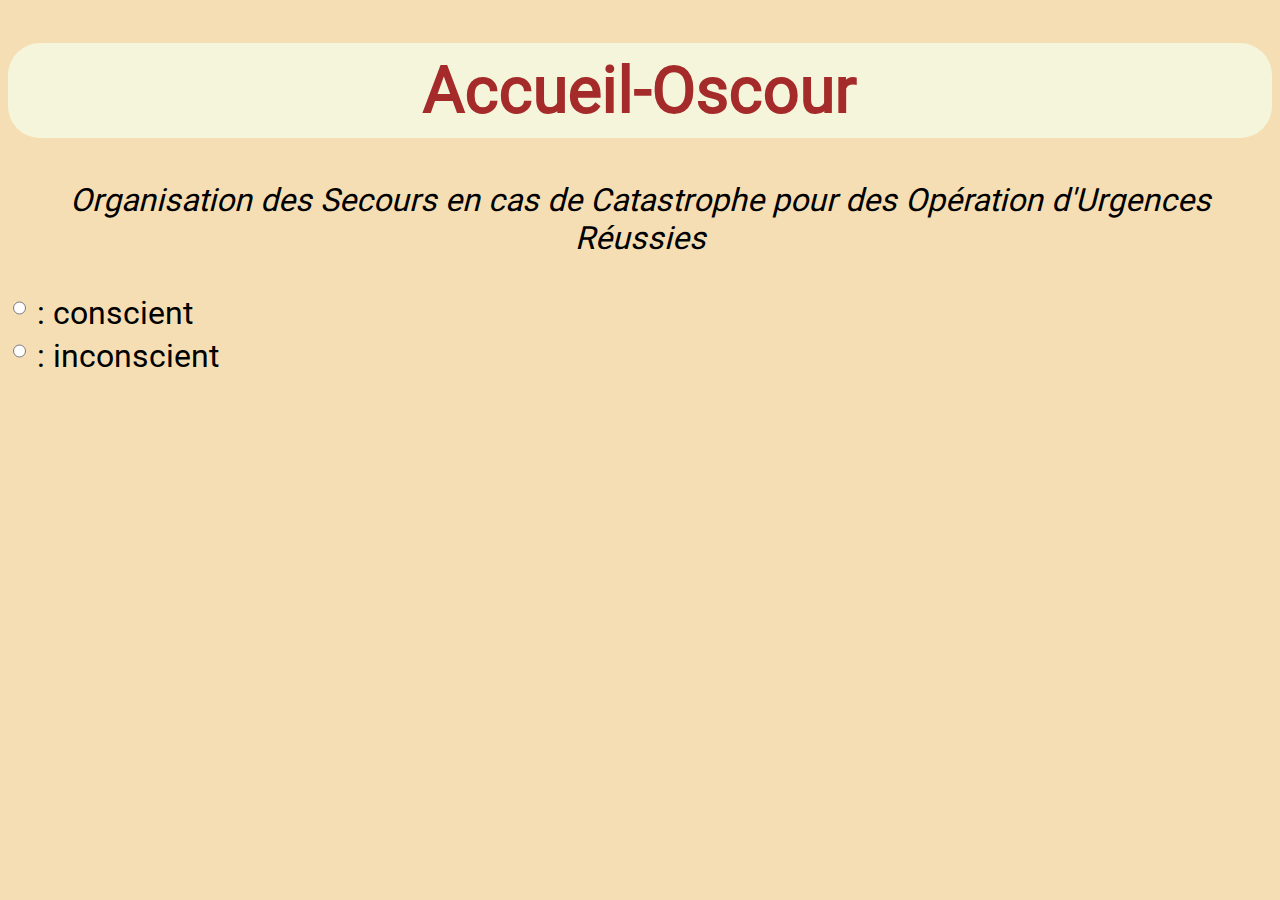
==== Web/oscour_tristan/index.html @ 0d9f5444 "added the website Oscour" ====
<!DOCTYPE html>
<head>
    <meta charset="utf-8">
    <title>Accueil - Oscour</title>
    <link rel="stylesheet" href="style.css">
    <link rel="icon" href="assets/favicon.png">
</head>
<body>
    <h1 class="center">Accueil-Oscour</h1>
    <p class="center"><em>Organisation des Secours en cas de Catastrophe pour des Opération d'Urgences Réussies</em></p>
    <table class="borderless">
        <tr>
            <input type="radio" name="conscience" value="true"> : conscient
            <br>
            <input type="radio" name="conscience" value="false"> : inconscient
        </tr>
    </table>
</body>
---- Web/oscour_tristan/style.css ----
@font-face {
    font-family: regular-font;
    src: url(Roboto/Roboto-Regular.ttf);
}
:root{
    --background-color: wheat;
    --color: black;
    --font-size: 32px;
    --secondary-color: beige;
    --emphasis-color: brown;
    --padding: 5px;
    --border-width: 0px;
    --border-radius: 16px;
    --title-coefficient: 2;
    --big-button-coefficient: 5;
    --button-opacity: 50%;
    --shadow: 0px 0px 20px;
}
body{
    background-color: var(--background-color);
    color: black;
    font-family: regular-font;
    font-size: var(--font-size);
}
h1{
    border-radius: calc(var(--border-radius)*var(--title-coefficient));
    background-color: var(--secondary-color);
    font-size: calc(var(--font-size)*var(--title-coefficient));
    color: var(--emphasis-color);
    font-size: calc(var()*var(--title-coefficient));
    padding: calc(var(--padding)*var(--title-coefficient));
}
h1.center{
    text-align: center;
}
h1.grid{
    display: grid;
    grid-template-columns: 1fr auto 1fr;
    overflow: hidden;
}
img{
    border-radius: var(--border-radius);
}
input{
    height: var(--font-size);
    background-color: var(--secondary-color);
    border-radius: var(--border-radius);
    border-width: var(--border-width);
}
img.icon{
    width: calc(var(--font-size)*var(--title-coefficient));
    border-radius: 100%;
}
button{
    font-size: var(--font-size);
    background-color: var(--secondary-color);
    padding: var(--padding);
    border-width: var(--border-width);
    border-radius: var(--border-radius);
    opacity: var(--button-opacity);
}
button:hover{
    opacity: 100%;
    box-shadow: var(--shadow);
}
button.menu{
    background-color: var(--background-color);
}
button.big{
    font-size: calc(var(--font-size)*var(--big-button-coefficient));
    padding: calc(var(--button-padding)*var(--big-button-coefficient));
    border: calc(var(--button-border-width)*var(--big-button-coefficient));
    border-radius: calc(var(--border-radius)*var(--big-button-coefficient));
}
textarea{
    border-radius: var(--border-radius);
    border-width: var(--border-width);
}
textarea:hover{
    box-shadow: var(--shadow);
}
.center{
    display: block;
    margin-left: auto;
    margin-right: auto;
    text-align: center;
}
.borderless{
    border-width: 0;
}
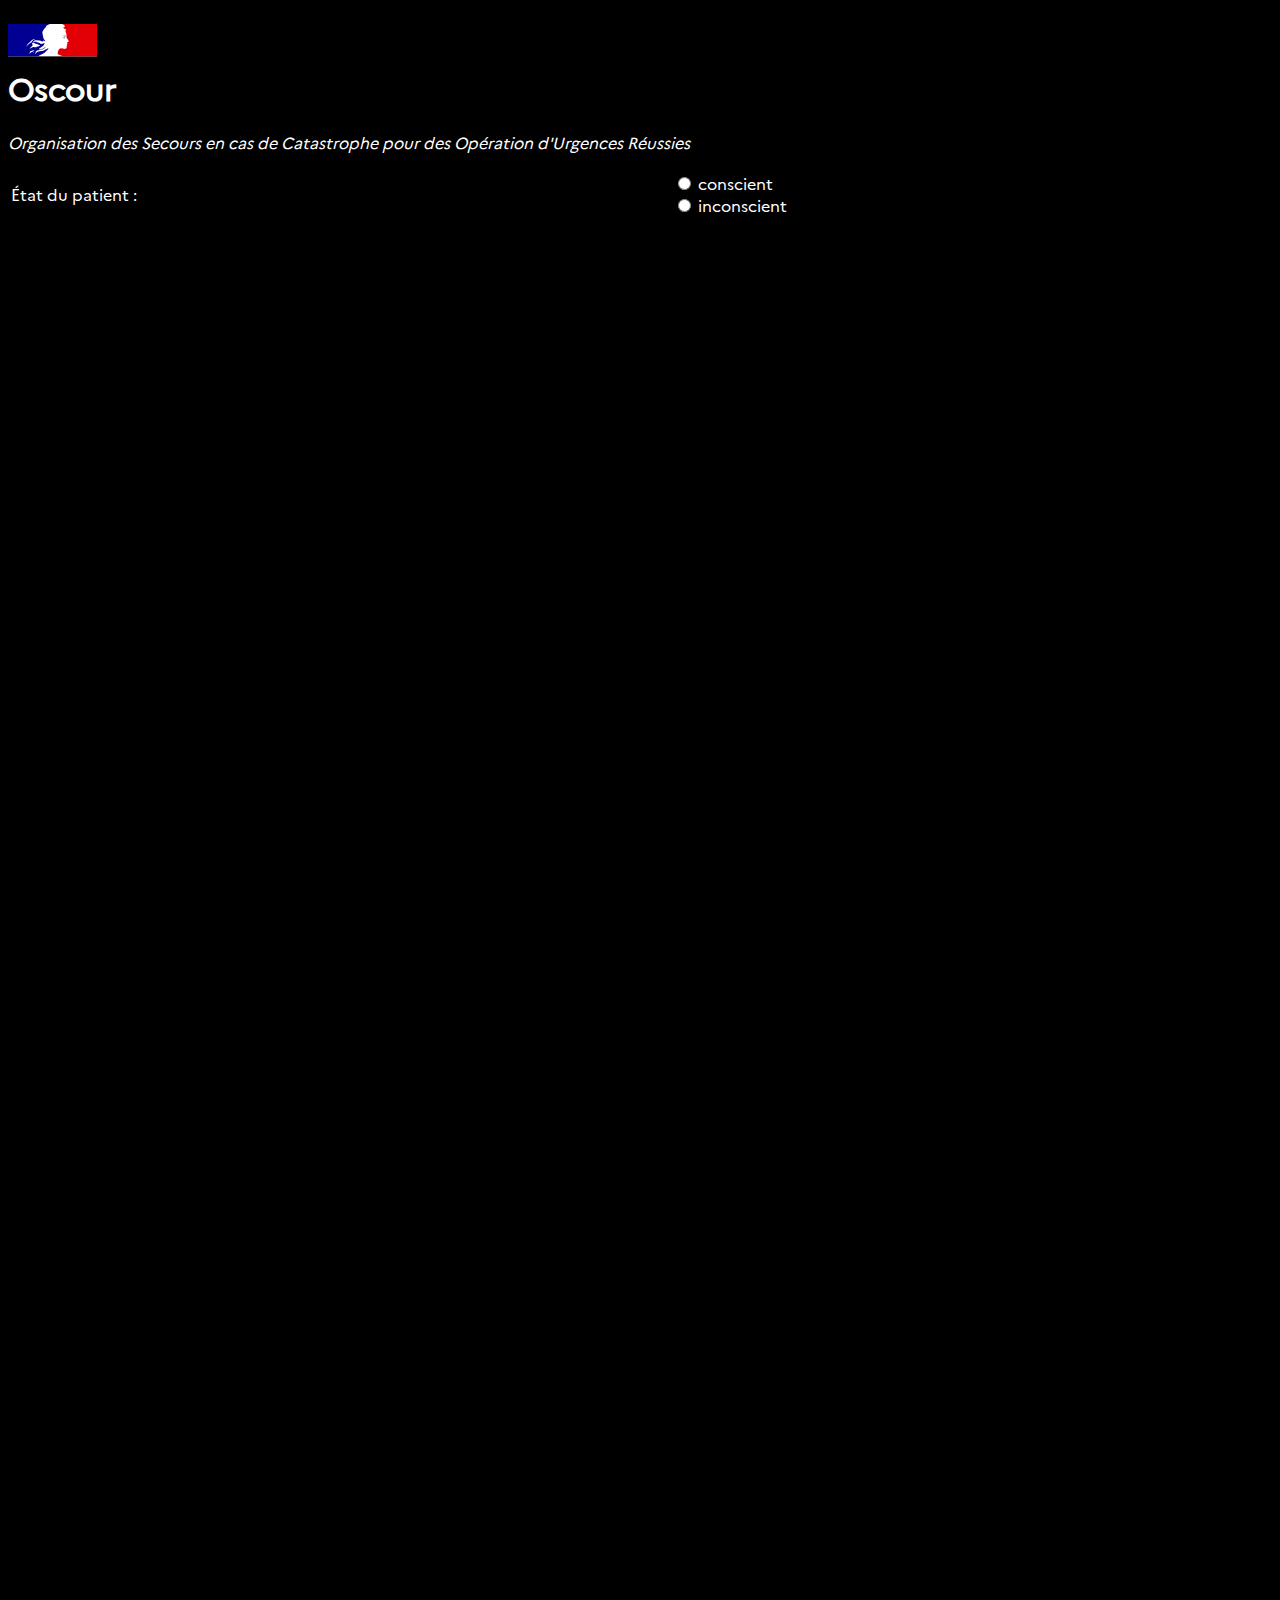
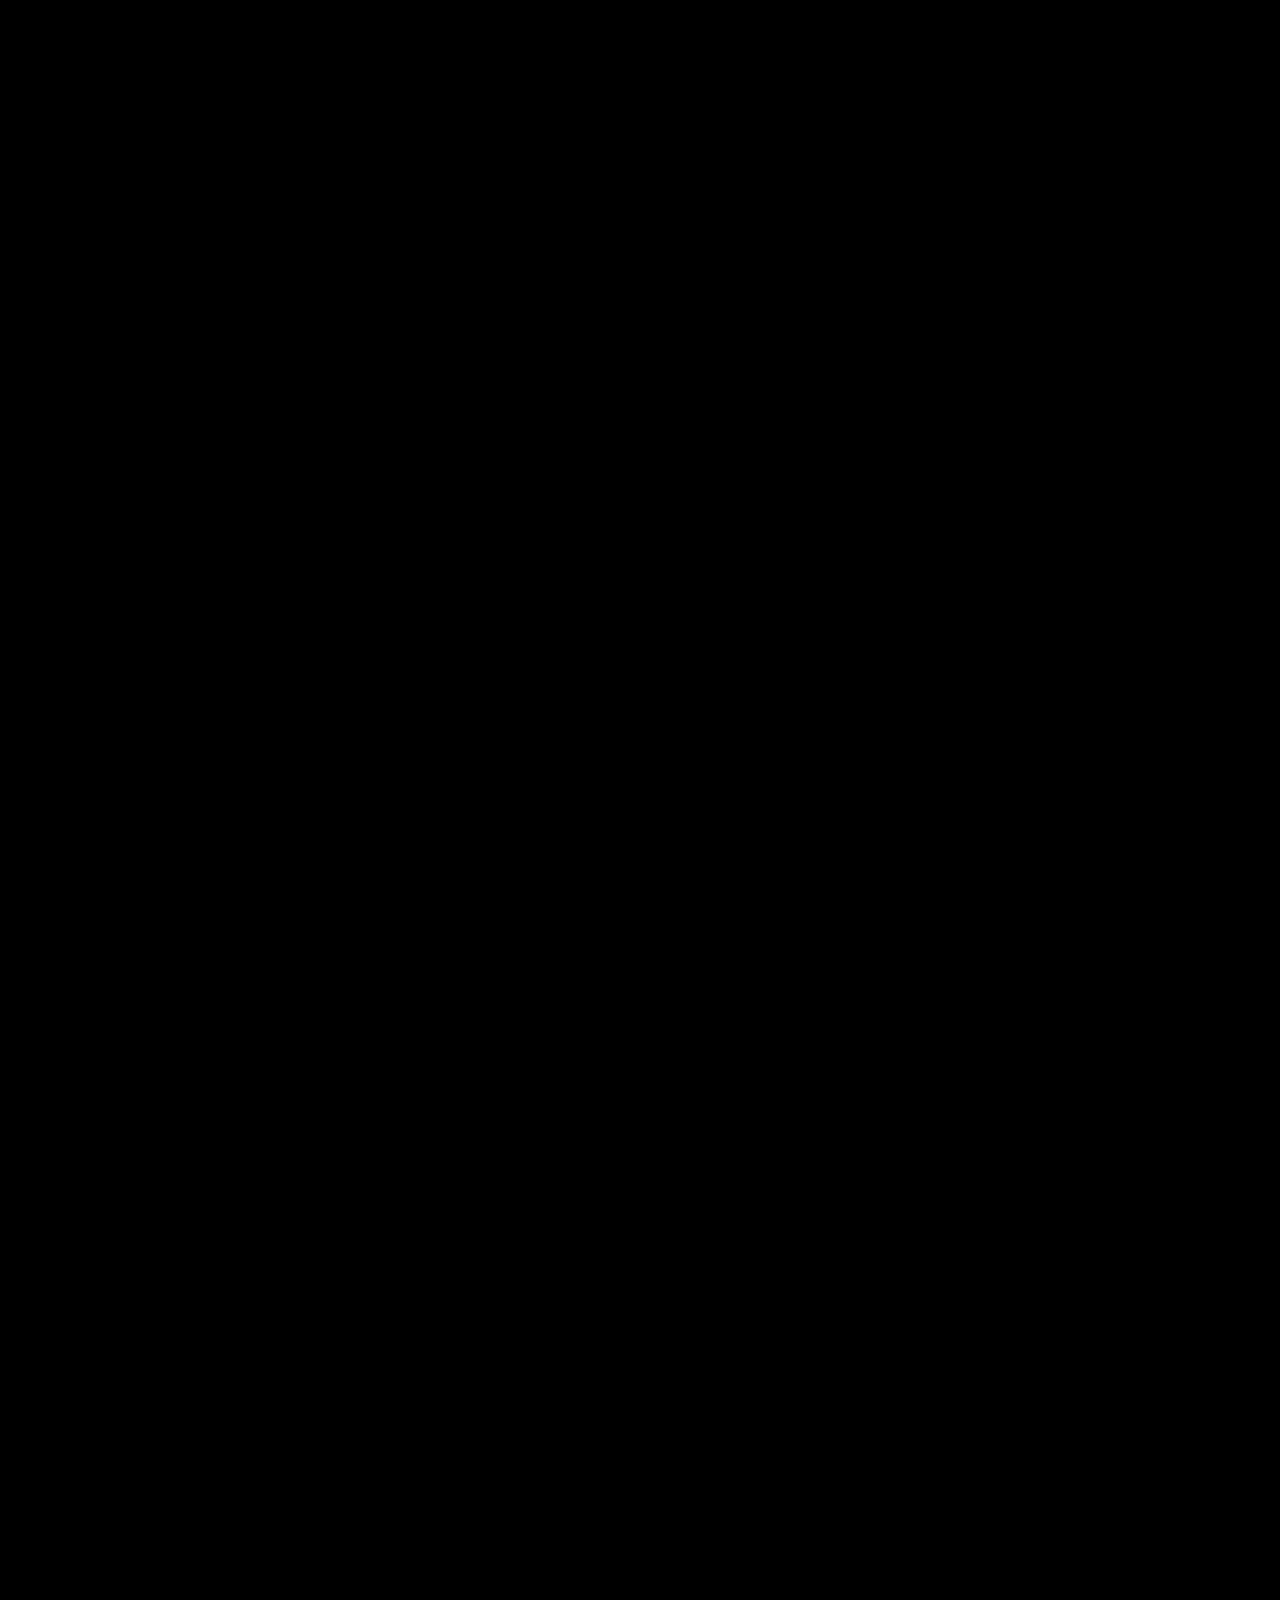
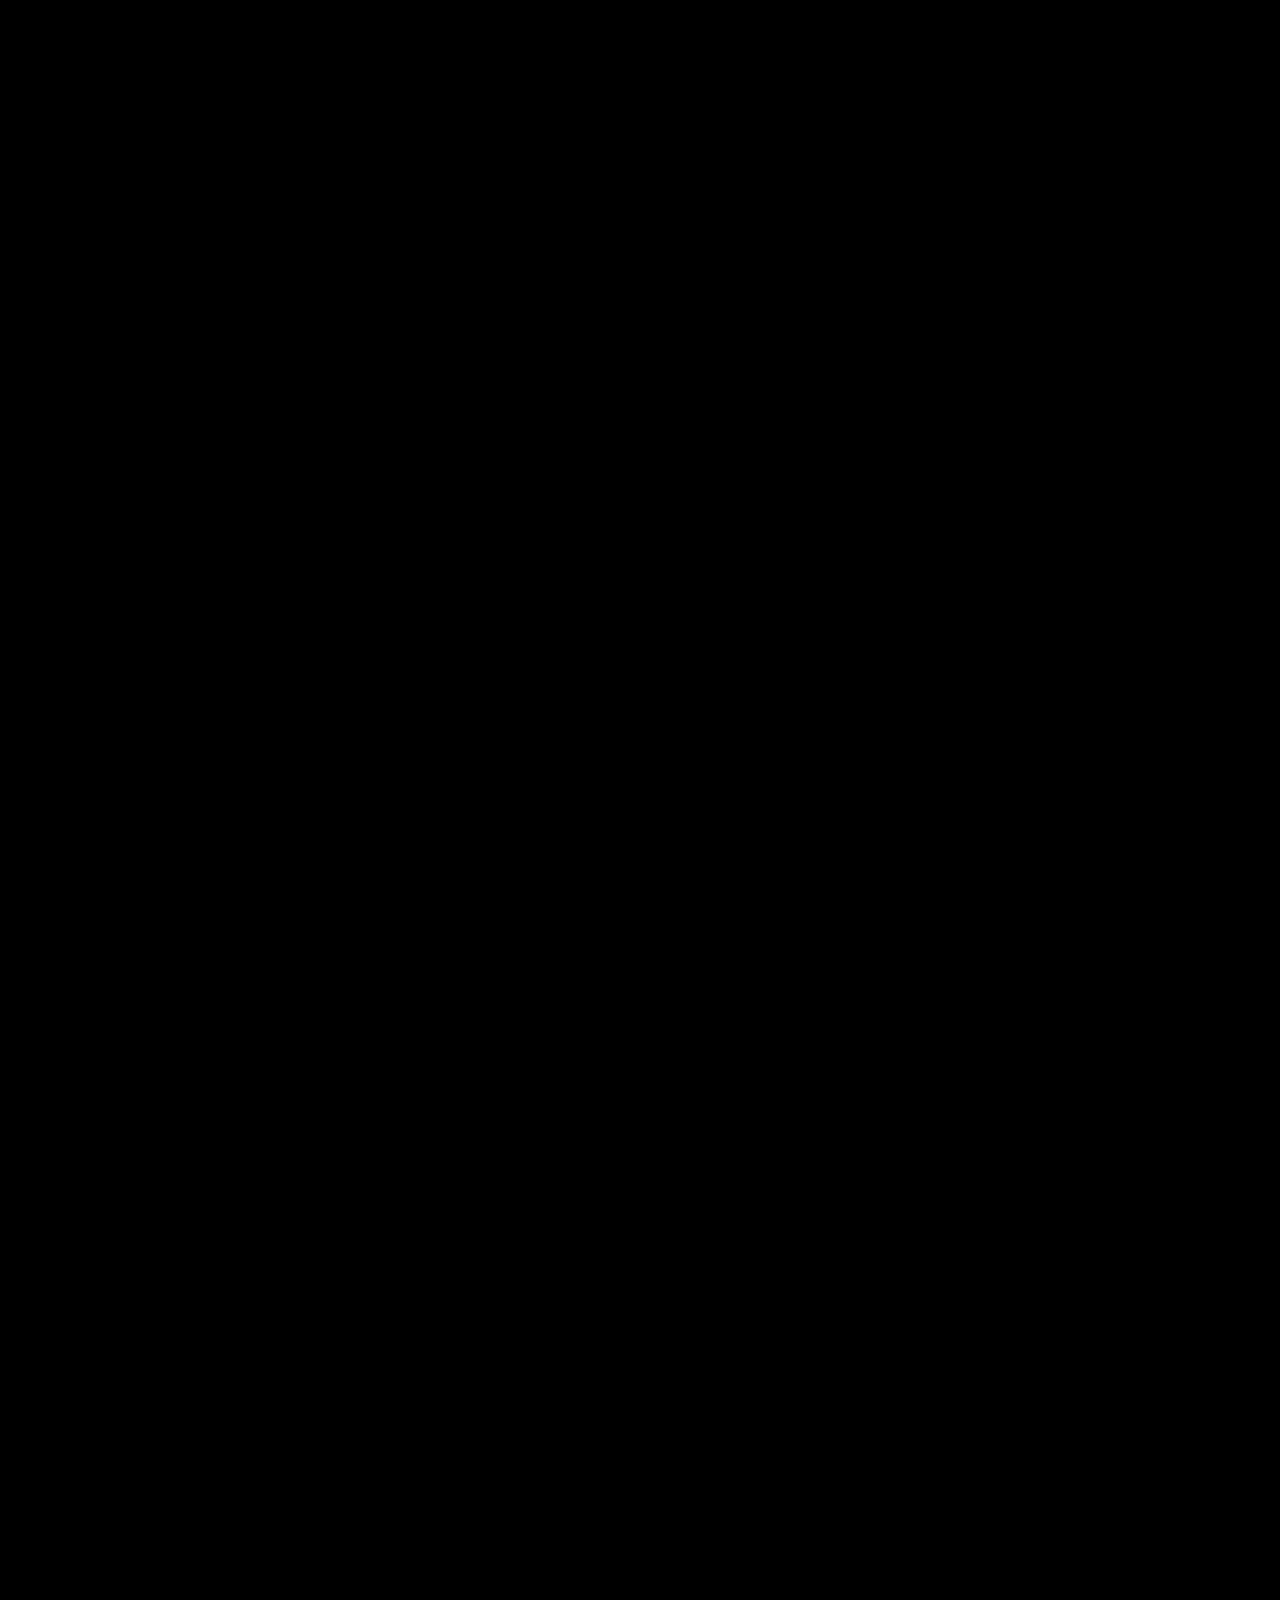
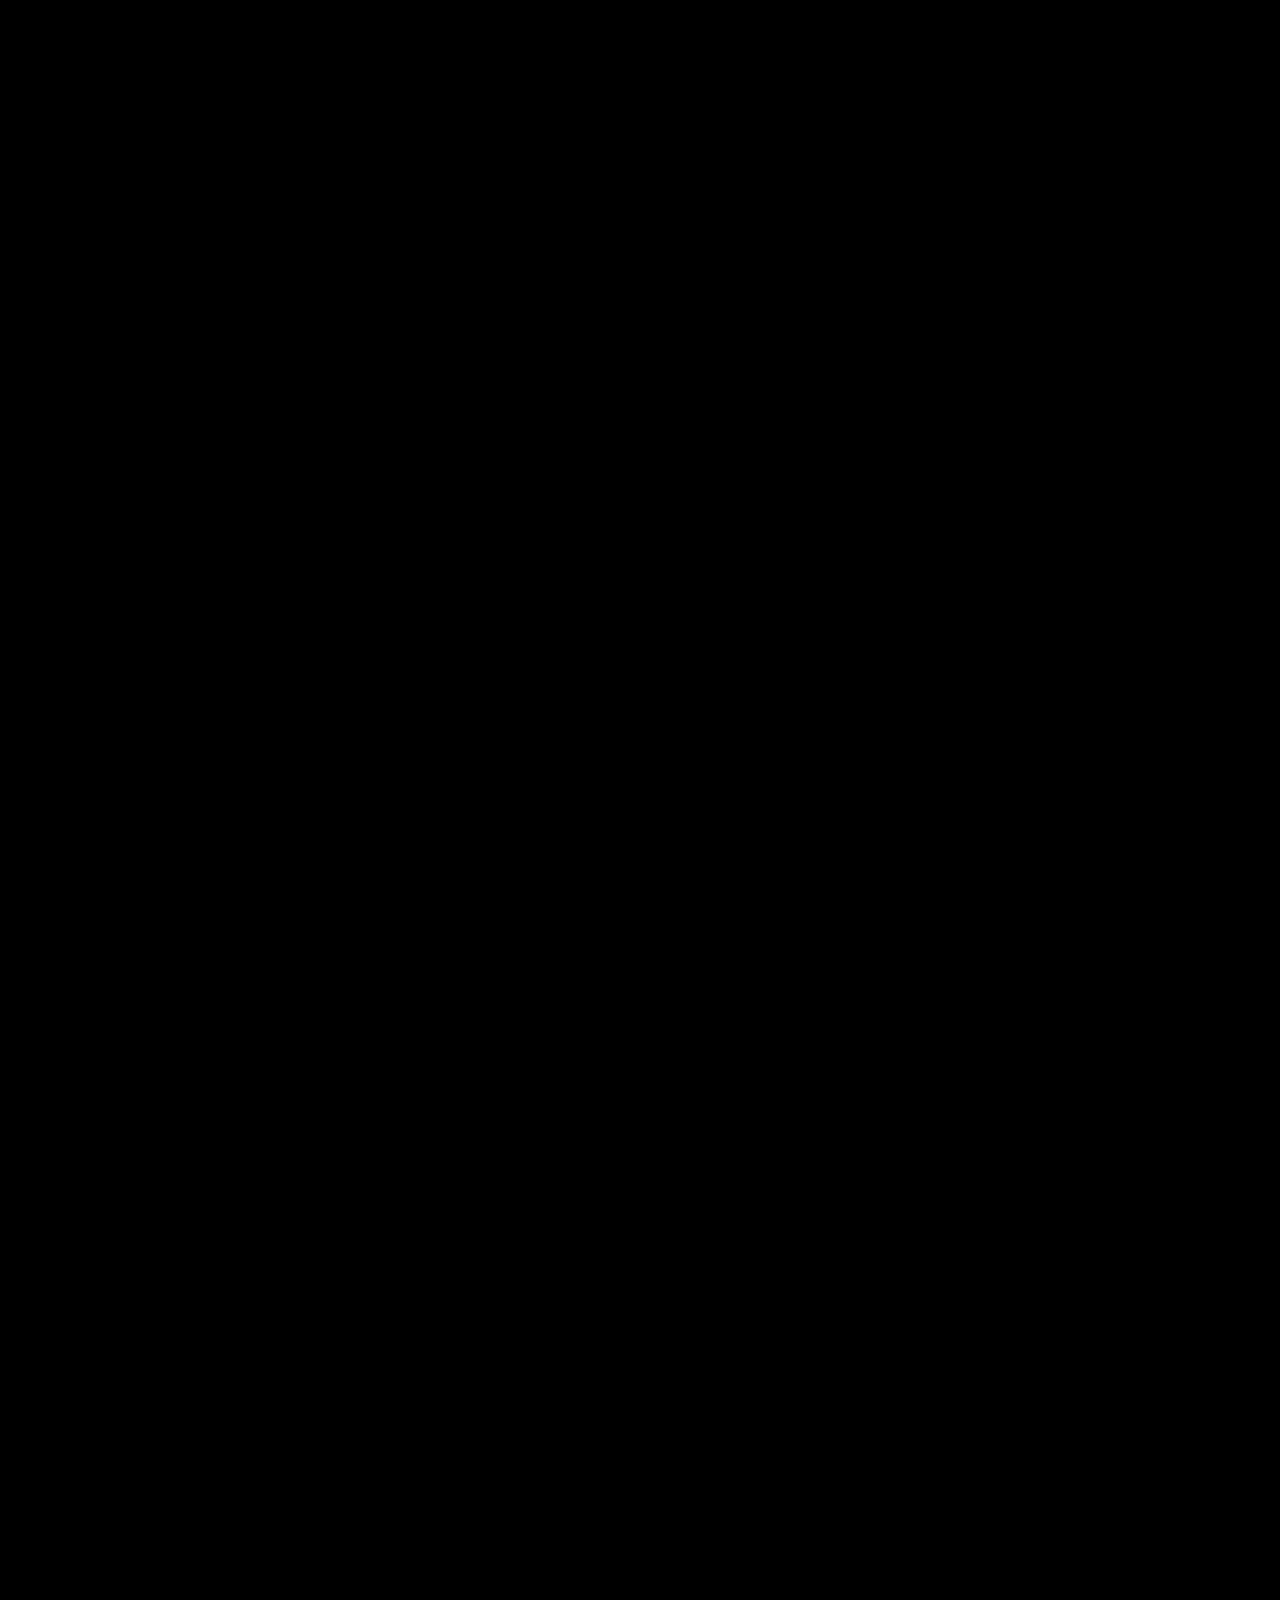
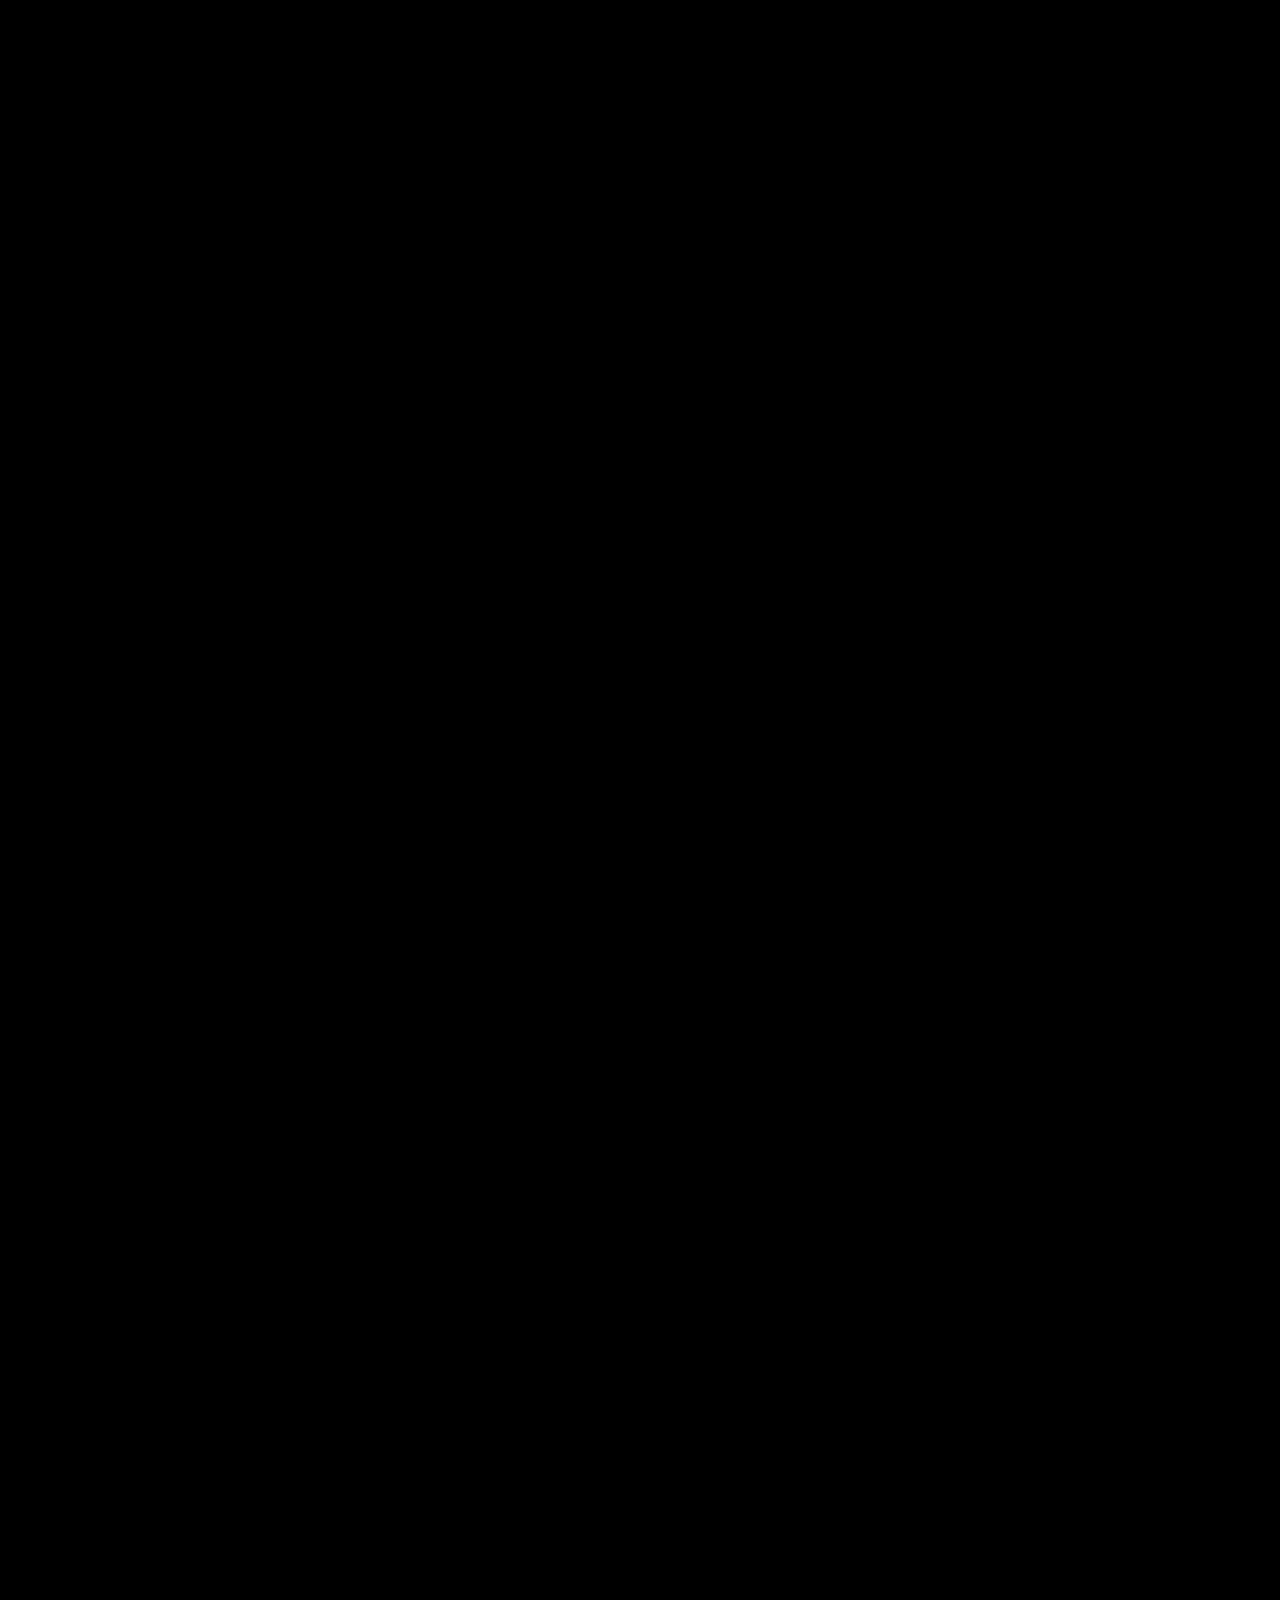
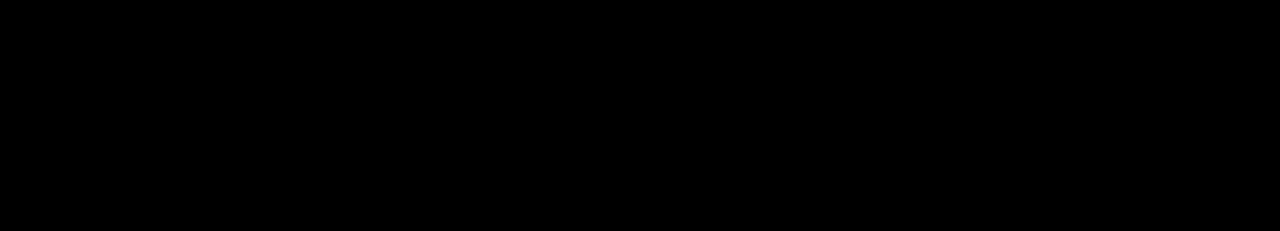
==== commit 7a41d29e: "modified:   Web/Exercice_7/index.html 	modified:   Web/Exercice_7/style.css 	new file:   Web/Exercic" ====
--- a/Web/oscour_tristan/index.html
+++ b/Web/oscour_tristan/index.html
@@ -3,16 +3,39 @@
     <meta charset="utf-8">
     <title>Accueil - Oscour</title>
     <link rel="stylesheet" href="style.css">
-    <link rel="icon" href="assets/favicon.png">
+    <link rel="icon" href="assets/favicon.ico">
+    <script src="oscour.js"></script>
 </head>
+
 <body>
-    <h1 class="center">Accueil-Oscour</h1>
+    <h1>
+        <a href="http://sante.gouv.fr">
+            <img alt="Bloc-Marianne" src="assets/Bloc_Marianne.png">
+        </a>
+        <div></div>Oscour
+    </h1>
+
     <p class="center"><em>Organisation des Secours en cas de Catastrophe pour des Opération d'Urgences Réussies</em></p>
-    <table class="borderless">
+
+    <table>
         <tr>
-            <input type="radio" name="conscience" value="true"> : conscient
-            <br>
-            <input type="radio" name="conscience" value="false"> : inconscient
+            <td>État du patient :</td>
+
+            <td>
+                <input type="radio" name="conscience" value="true" onclick="estConscient()"> conscient
+                <br>
+                <input type="radio" name="conscience" value="false" onclick="estInconscient()"> inconscient
+            </td>
+        </tr>
+
+        <tr>
+            <td>
+                <span id="nom"></span>
+            </td>
+            <td>
+                <span id="nomInput"></span>
+            </td>
         </tr>
     </table>
-</body>+    <div class="big_break"></div>
+</body>
--- a/Web/oscour_tristan/style.css
+++ b/Web/oscour_tristan/style.css
@@ -1,90 +1,20 @@
 @font-face {
-    font-family: regular-font;
-    src: url(Roboto/Roboto-Regular.ttf);
+    font-family: Marianne;
+    src: url(Marianne/Marianne-Regular.otf);
 }
 :root{
-    --background-color: wheat;
-    --color: black;
-    --font-size: 32px;
-    --secondary-color: beige;
-    --emphasis-color: brown;
-    --padding: 5px;
-    --border-width: 0px;
-    --border-radius: 16px;
-    --title-coefficient: 2;
-    --big-button-coefficient: 5;
-    --button-opacity: 50%;
-    --shadow: 0px 0px 20px;
+    --background-color: black;
+    --font-color: white;
+    --border-width: 4px;
 }
 body{
-    background-color: var(--background-color);
-    color: black;
-    font-family: regular-font;
-    font-size: var(--font-size);
+    background-color: black;
+    color: var(--font-color);
+    font-family: Marianne;
 }
-h1{
-    border-radius: calc(var(--border-radius)*var(--title-coefficient));
-    background-color: var(--secondary-color);
-    font-size: calc(var(--font-size)*var(--title-coefficient));
-    color: var(--emphasis-color);
-    font-size: calc(var()*var(--title-coefficient));
-    padding: calc(var(--padding)*var(--title-coefficient));
+table{
+    width: 100%;
 }
-h1.center{
-    text-align: center;
-}
-h1.grid{
-    display: grid;
-    grid-template-columns: 1fr auto 1fr;
-    overflow: hidden;
-}
-img{
-    border-radius: var(--border-radius);
-}
-input{
-    height: var(--font-size);
-    background-color: var(--secondary-color);
-    border-radius: var(--border-radius);
-    border-width: var(--border-width);
-}
-img.icon{
-    width: calc(var(--font-size)*var(--title-coefficient));
-    border-radius: 100%;
-}
-button{
-    font-size: var(--font-size);
-    background-color: var(--secondary-color);
-    padding: var(--padding);
-    border-width: var(--border-width);
-    border-radius: var(--border-radius);
-    opacity: var(--button-opacity);
-}
-button:hover{
-    opacity: 100%;
-    box-shadow: var(--shadow);
-}
-button.menu{
-    background-color: var(--background-color);
-}
-button.big{
-    font-size: calc(var(--font-size)*var(--big-button-coefficient));
-    padding: calc(var(--button-padding)*var(--big-button-coefficient));
-    border: calc(var(--button-border-width)*var(--big-button-coefficient));
-    border-radius: calc(var(--border-radius)*var(--big-button-coefficient));
-}
-textarea{
-    border-radius: var(--border-radius);
-    border-width: var(--border-width);
-}
-textarea:hover{
-    box-shadow: var(--shadow);
-}
-.center{
-    display: block;
-    margin-left: auto;
-    margin-right: auto;
-    text-align: center;
-}
-.borderless{
-    border-width: 0;
+.big_break{
+    height: 8000px;
 }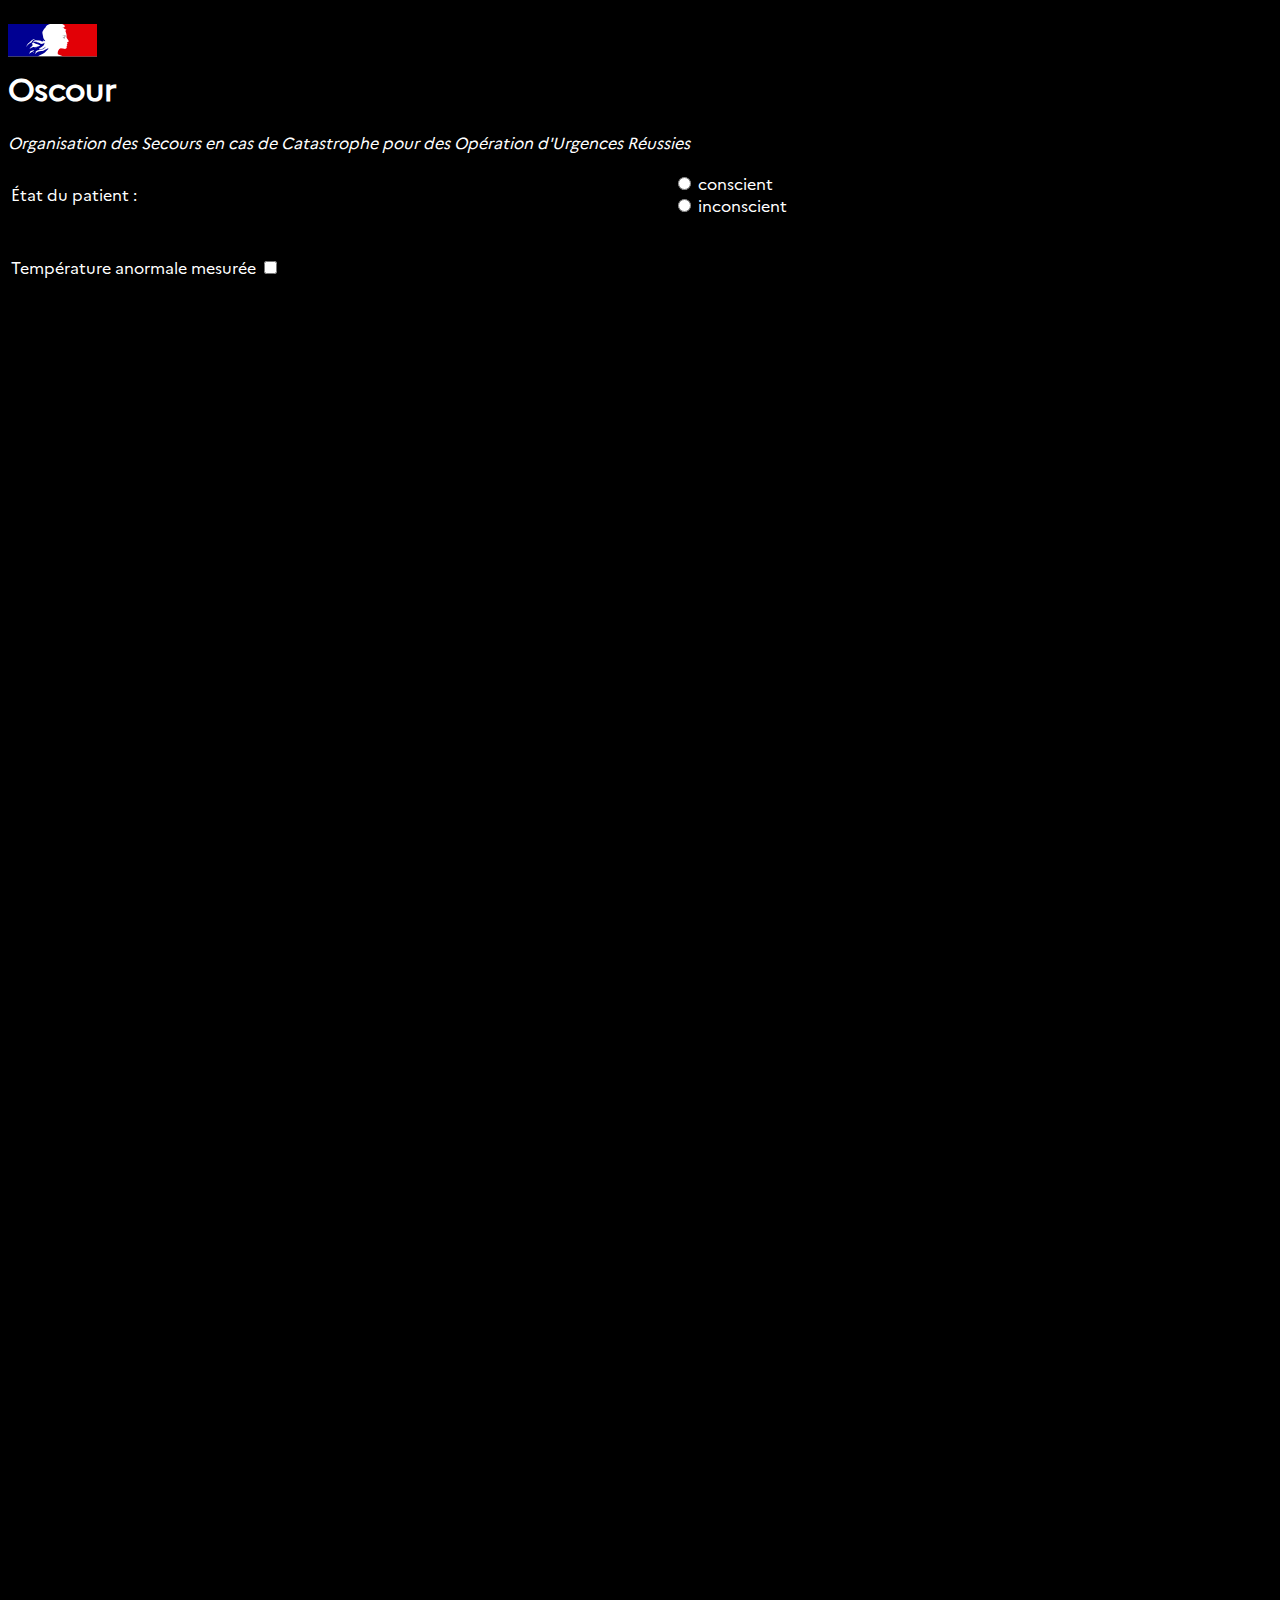
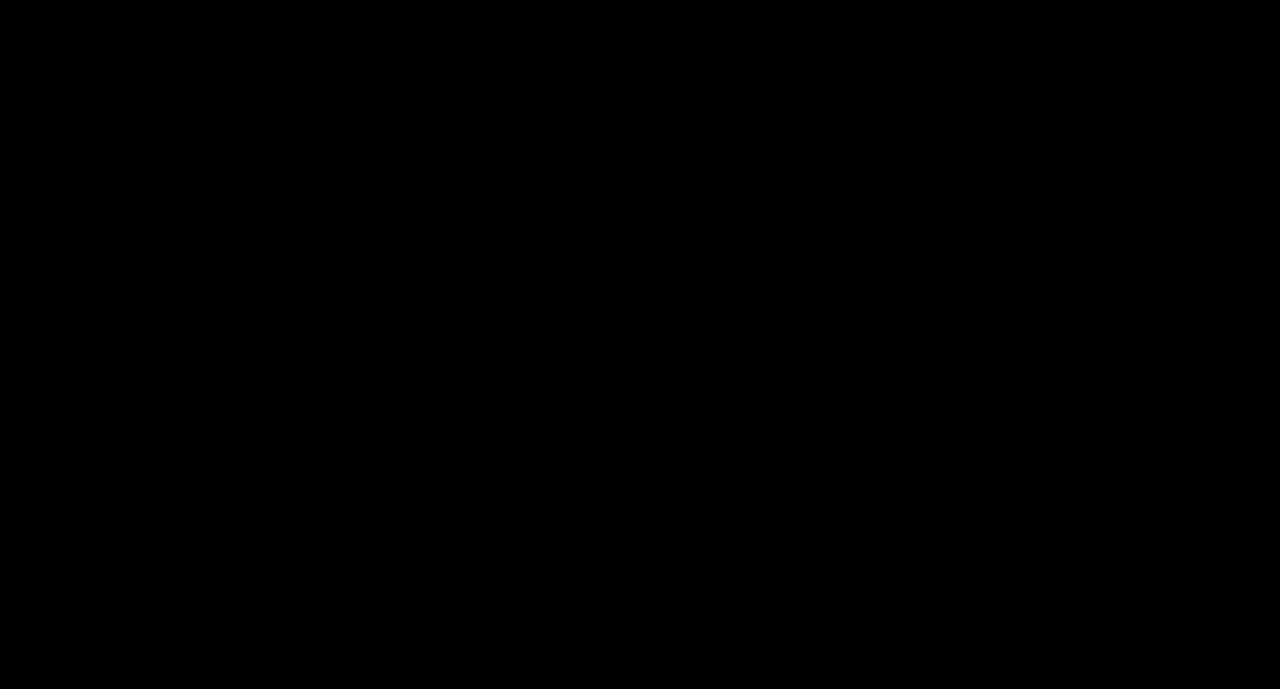
==== commit d8647979: "new file:   .vscode/._launch.json 	new file:   .vscode/launch.json 	new file:   Web/oscour_tristan/." ====
--- a/Web/oscour_tristan/index.html
+++ b/Web/oscour_tristan/index.html
@@ -15,16 +15,16 @@
         <div></div>Oscour
     </h1>
 
-    <p class="center"><em>Organisation des Secours en cas de Catastrophe pour des Opération d'Urgences Réussies</em></p>
+    <p class="center"><i>Organisation des Secours en cas de Catastrophe pour des Opération d'Urgences Réussies</i></p>
 
     <table>
         <tr>
             <td>État du patient :</td>
 
             <td>
-                <input type="radio" name="conscience" value="true" onclick="estConscient()"> conscient
+                <input type="radio" name="conscience" value="conscient" onclick="estConscient()"> conscient
                 <br>
-                <input type="radio" name="conscience" value="false" onclick="estInconscient()"> inconscient
+                <input type="radio" name="conscience" value="inconscient" onclick="estInconscient()"> inconscient
             </td>
         </tr>
 
@@ -32,10 +32,45 @@
             <td>
                 <span id="nom"></span>
             </td>
+
             <td>
                 <span id="nomInput"></span>
             </td>
         </tr>
+
+        <tr>
+            <td>
+                <span id="prénom"></span>
+            </td>
+
+            <td>
+                <span id="prénomInput"></span>
+            </td>
+        </tr>
+
+        <tr>
+            <td>
+                <span id="naissance"></span>
+            </td>
+            
+            <td>
+                <span id="naissanceInput"></span>
+            </td>
+        </tr>
     </table>
+    <br>
+    <table>
+        <tr>
+            <td>
+                Température anormale mesurée
+                <input type="checkbox" value="true">
+            </td>
+
+            <td>
+                
+            </td>
+        </tr>
+    </table>
+    
     <div class="big_break"></div>
 </body>
--- a/Web/oscour_tristan/style.css
+++ b/Web/oscour_tristan/style.css
@@ -2,19 +2,23 @@
     font-family: Marianne;
     src: url(Marianne/Marianne-Regular.otf);
 }
+
 :root{
     --background-color: black;
     --font-color: white;
     --border-width: 4px;
 }
+
 body{
     background-color: black;
     color: var(--font-color);
     font-family: Marianne;
 }
+
 table{
     width: 100%;
 }
+
 .big_break{
-    height: 8000px;
+    height: 2000px;
 }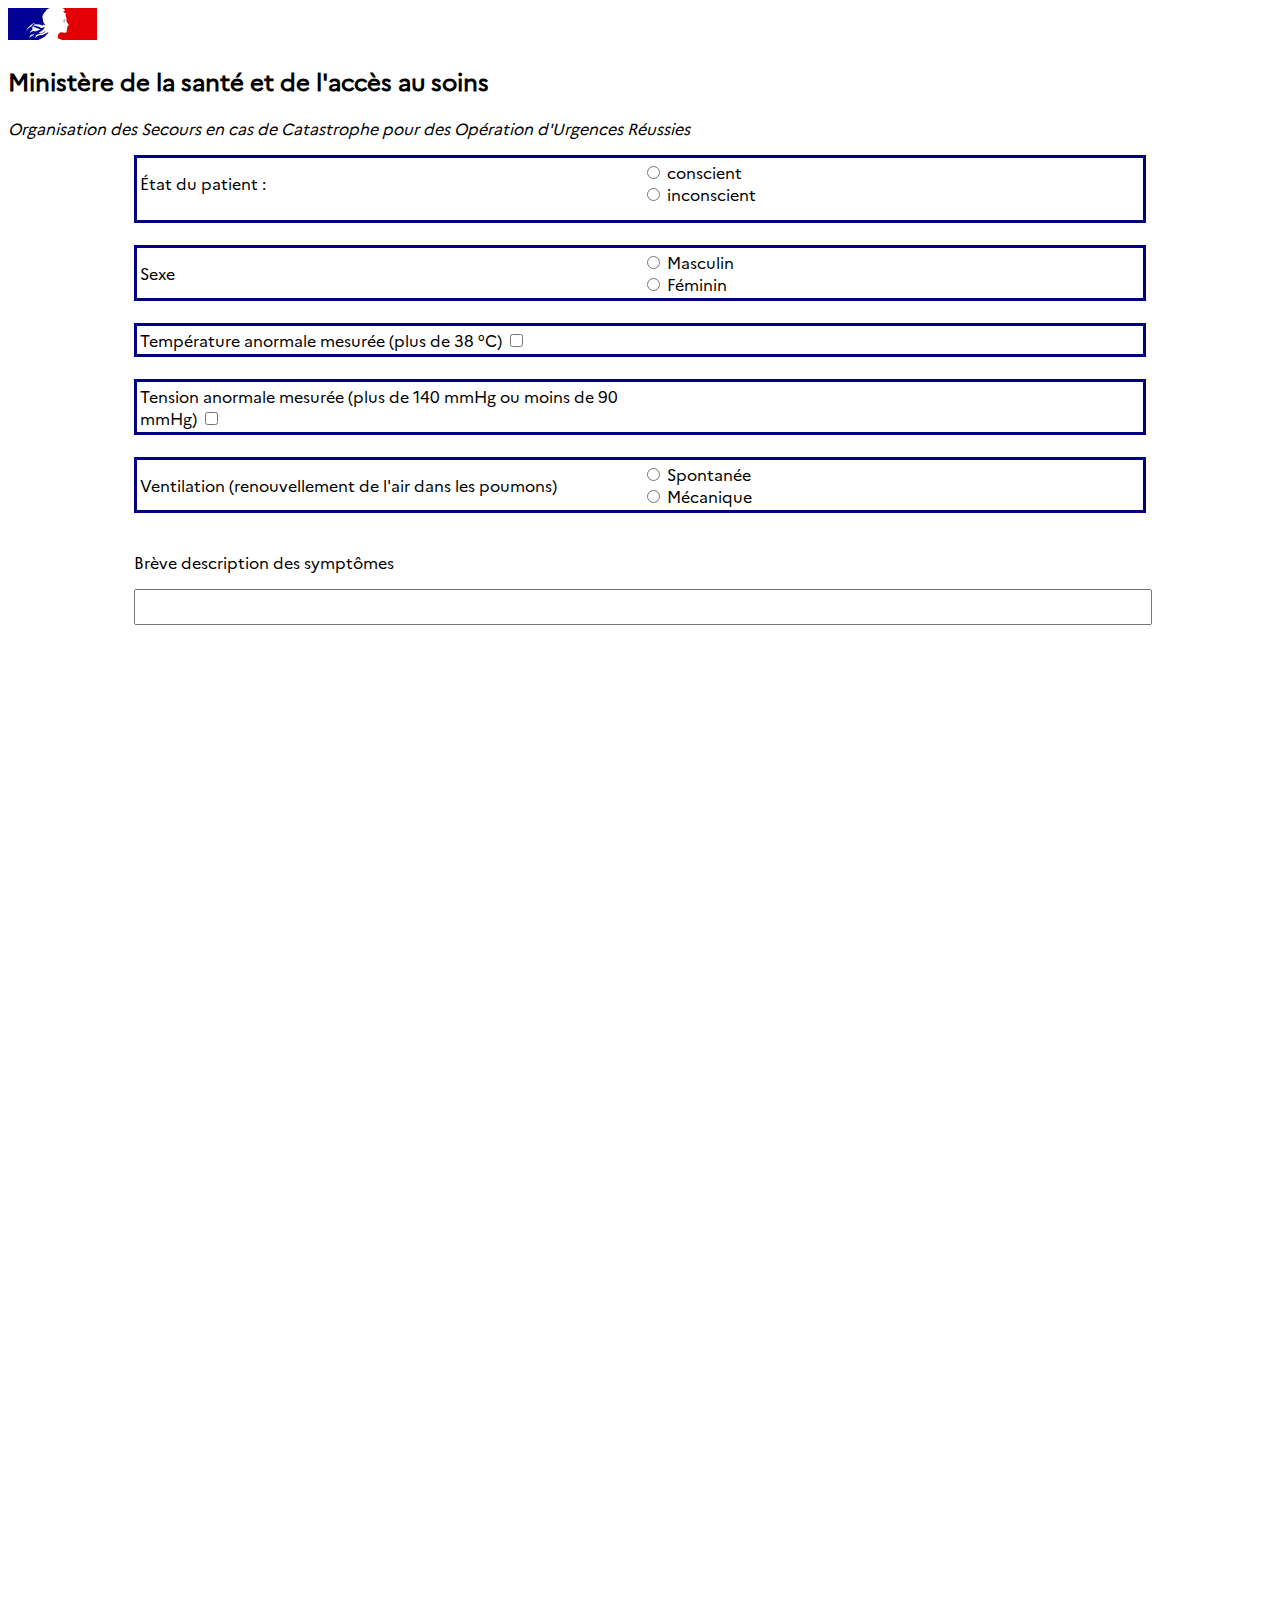
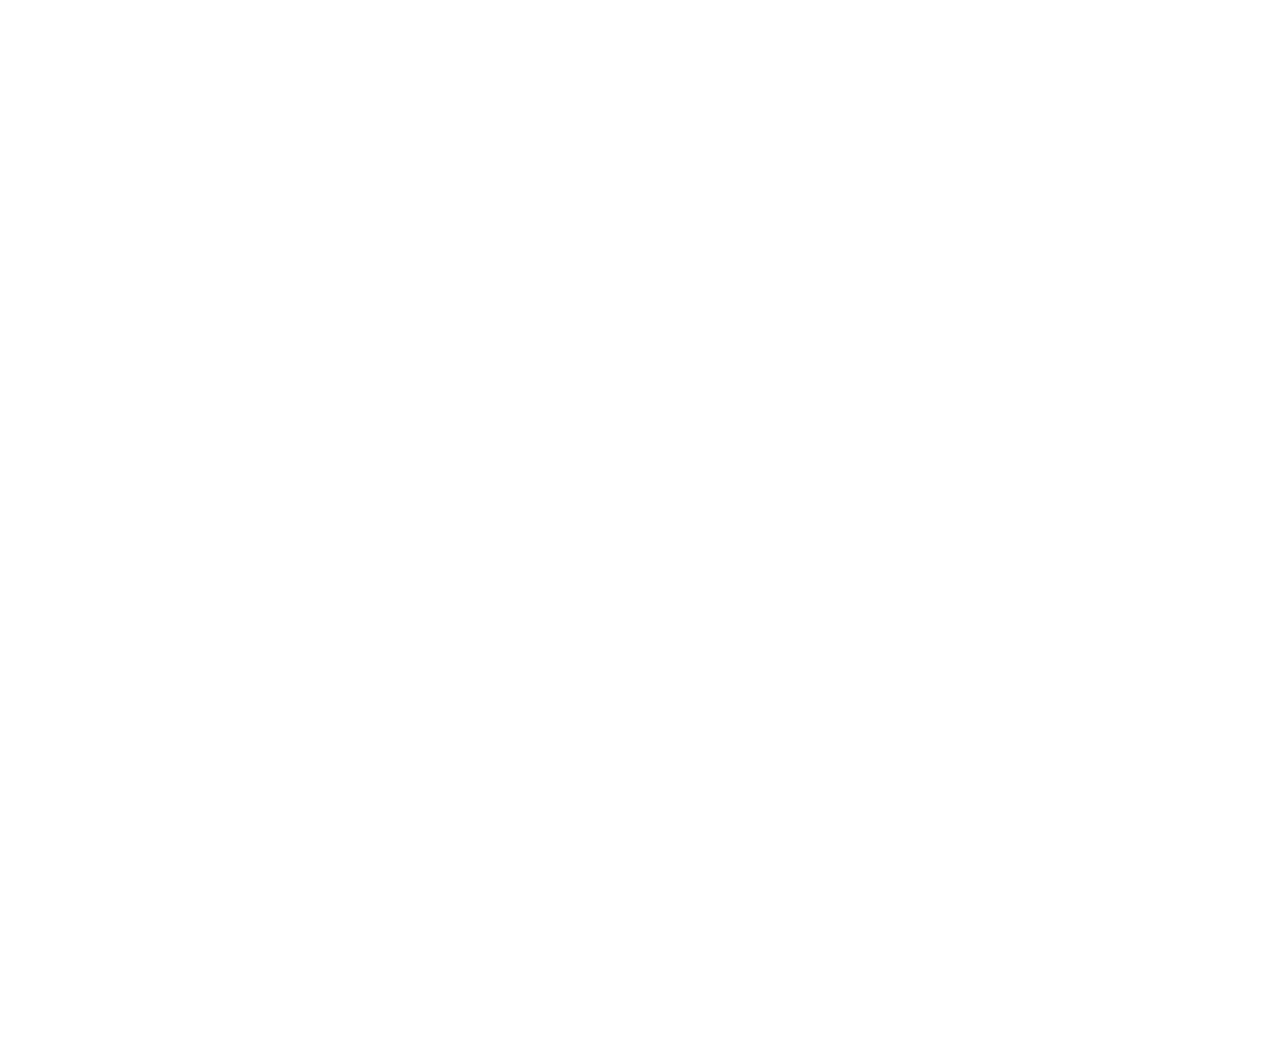
==== commit ae55a80a: "modified:   Web/oscour_tristan/assets/Bloc_Marianne.png 	deleted:    Web/oscour_tristan/assets/favic" ====
--- a/Web/oscour_tristan/index.html
+++ b/Web/oscour_tristan/index.html
@@ -8,69 +8,111 @@
 </head>
 
 <body>
-    <h1>
-        <a href="http://sante.gouv.fr">
-            <img alt="Bloc-Marianne" src="assets/Bloc_Marianne.png">
-        </a>
-        <div></div>Oscour
-    </h1>
+    <a id="minisère">
+        <img alt="Bloc Marianne" src="assets/Bloc_Marianne.png">
+        <h2>Ministère de la santé et de l'accès au soins</h2>
+    </a>
 
     <p class="center"><i>Organisation des Secours en cas de Catastrophe pour des Opération d'Urgences Réussies</i></p>
 
-    <table>
-        <tr>
-            <td>État du patient :</td>
+    <span id="form">
+        <table>
+            <tr>
+                <td>État du patient :</td>
+                <td>
+                    <input type="radio" name="conscience" value="conscient" onclick="estConscient()"> conscient
+                    <br>
+                    <input type="radio" name="conscience" value="inconscient" onclick="estInconscient()"> inconscient
+                </td>
+            </tr>
 
-            <td>
-                <input type="radio" name="conscience" value="conscient" onclick="estConscient()"> conscient
-                <br>
-                <input type="radio" name="conscience" value="inconscient" onclick="estInconscient()"> inconscient
-            </td>
-        </tr>
+            <tr>
+                <td>
+                    <span id="nom"></span>
+                </td>
+                <td>
+                    <span id="nomInput"></span>
+                </td>
+            </tr>
 
-        <tr>
-            <td>
-                <span id="nom"></span>
-            </td>
+            <tr>
+                <td>
+                    <span id="prénom"></span>
+                </td>
+                <td>
+                    <span id="prénomInput"></span>
+                </td>
+            </tr>
 
-            <td>
-                <span id="nomInput"></span>
-            </td>
-        </tr>
+            <tr>
+                <td>
+                    <span id="naissance"></span>
+                </td>
+                <td>
+                    <span id="naissanceInput"></span>
+                </td>
+            </tr>
+        </table>
+        <br>
 
-        <tr>
-            <td>
-                <span id="prénom"></span>
-            </td>
+        <table>
+            <tr>
+                <td>Sexe</td>
+                <td>
+                    <input type="radio" name="sexe" value="masculin"> Masculin
+                    <br>
+                    <input type="radio" name="sexe" value="féminin"> Féminin
+                </td>
+            </tr>
+        </table>
+        <br>
 
-            <td>
-                <span id="prénomInput"></span>
-            </td>
-        </tr>
+        <table>
+            <tr>
+                <td>
+                    Température anormale mesurée (plus de 38 °C)
+                    <input id="températureAnormale" type="checkbox" onchange="température()">
+                </td>
 
-        <tr>
-            <td>
-                <span id="naissance"></span>
-            </td>
+                <td>
+                    <span id="températureInput"></span>
+                </td>
+            </tr>
+        </table>
+        <br>
+
+        <table>
+            <tr>
+                <td>
+                    Tension anormale mesurée (plus de 140 mmHg ou moins de 90 mmHg)
+                    <input id="tensionAnormale" type="checkbox" onchange="tension()">
+                </td>
+
+                <td>
+                    <span id="tensionInput"></span>
+                </td>
+            </tr>
+        </table>
+        <br>
+
+        <table>
+            <tr>
+                <td>Ventilation (renouvellement de l'air dans les poumons)</td>
+                <td>
+                    <input type="radio" name="respiration" value="spontanée"> Spontanée
+                    <br>
+                    <input type="radio" name="respiration" value="mécanique"> Mécanique
+                </td>
+            </tr>
+        </table>
+        <br>
+
+        <p>Brève description des symptômes</p>
+
+        <textarea></textarea>
             
-            <td>
-                <span id="naissanceInput"></span>
-            </td>
-        </tr>
-    </table>
-    <br>
-    <table>
-        <tr>
-            <td>
-                Température anormale mesurée
-                <input type="checkbox" value="true">
-            </td>
+        </table>
+    </span>
 
-            <td>
-                
-            </td>
-        </tr>
-    </table>
-    
     <div class="big_break"></div>
 </body>
--- a/Web/oscour_tristan/style.css
+++ b/Web/oscour_tristan/style.css
@@ -4,21 +4,49 @@
 }
 
 :root{
-    --background-color: black;
-    --font-color: white;
+    color-scheme: light dark;
     --border-width: 4px;
 }
 
 body{
-    background-color: black;
-    color: var(--font-color);
+    background-color: var(--background-color);
+    color: var(--color);
     font-family: Marianne;
 }
 
+h1{
+    color: navy;
+}
+
 table{
+    width: 100%;
+    border-style: solid;
+    border-color: navy;
+}
+
+td{
+    width: 50%;
+}
+
+textarea{
+    resize: none;
     width: 100%;
 }
 
 .big_break{
     height: 2000px;
-}+}
+
+#ministère{
+    background-color: white;
+    color: black;
+    text-decoration-line: none;
+}
+
+#form{
+    display: block;
+    width: 80%;
+    margin-left: auto;
+    margin-right: auto;
+}
+
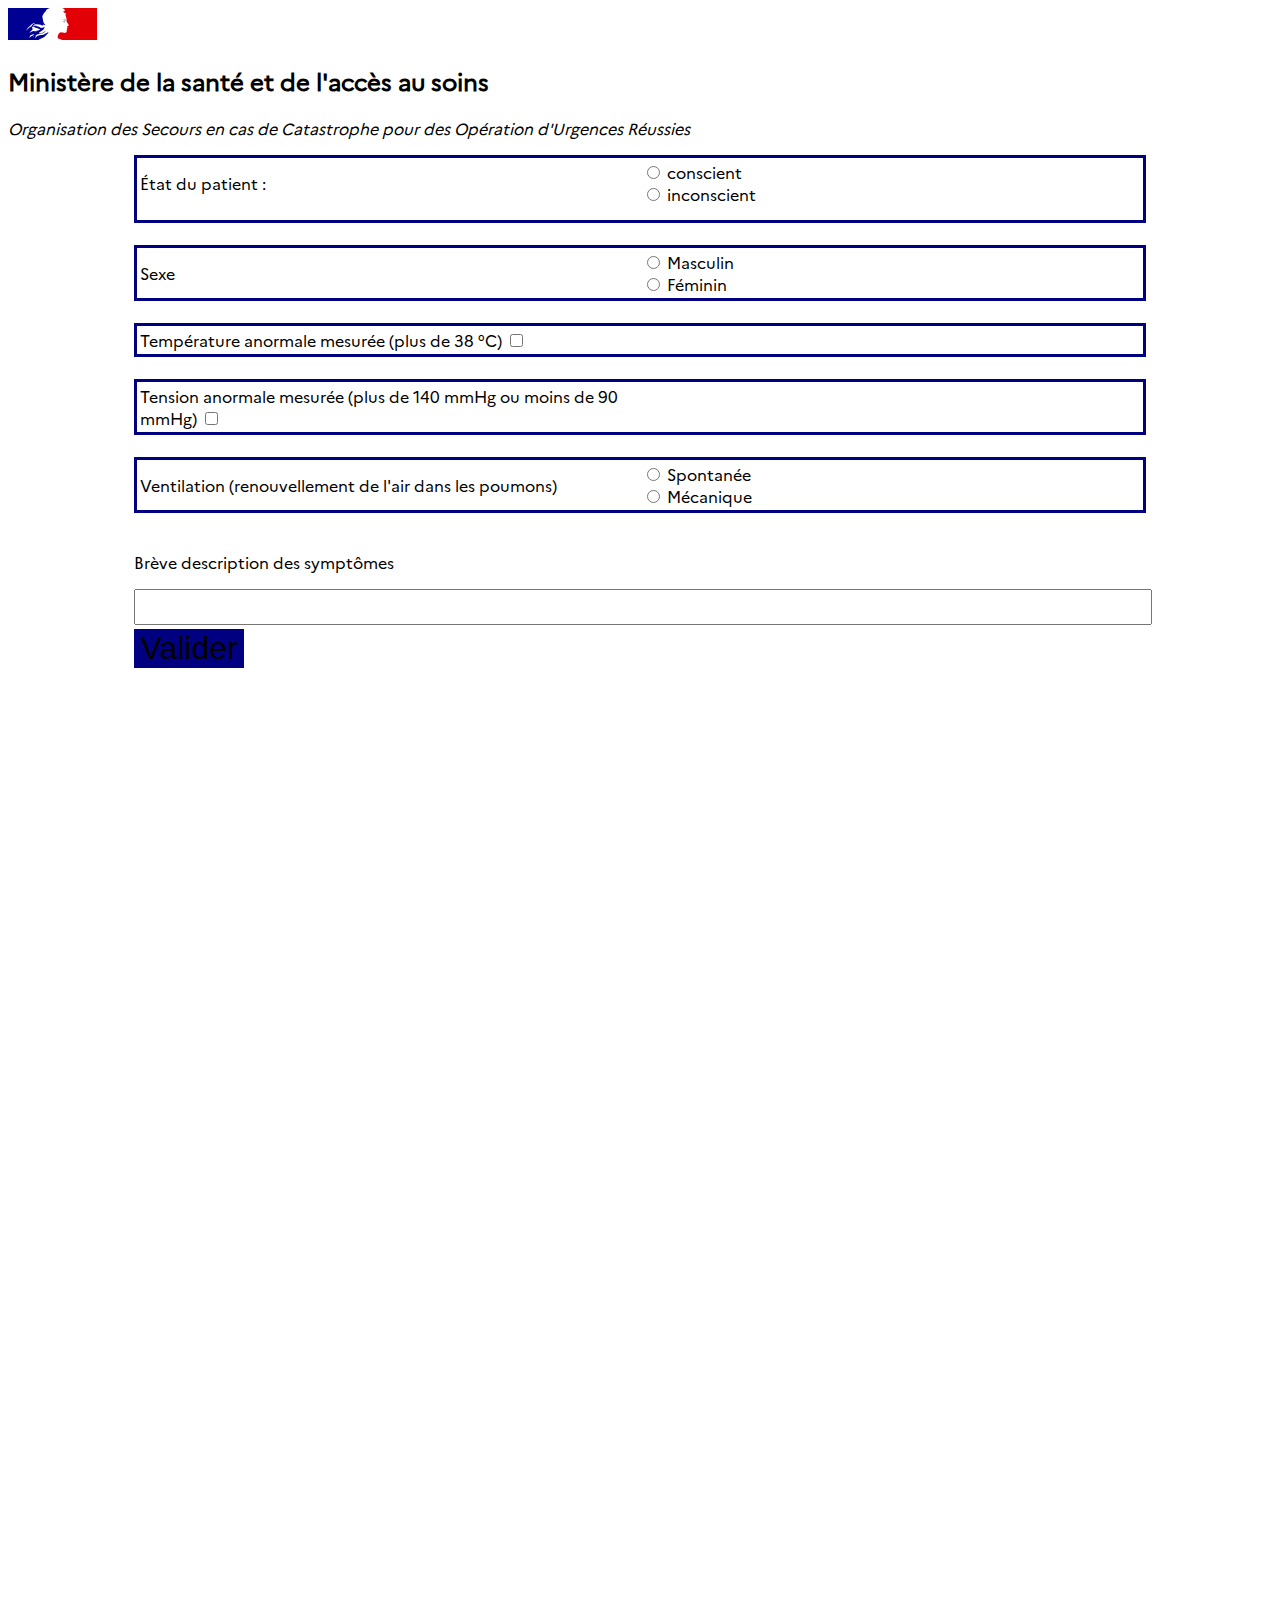
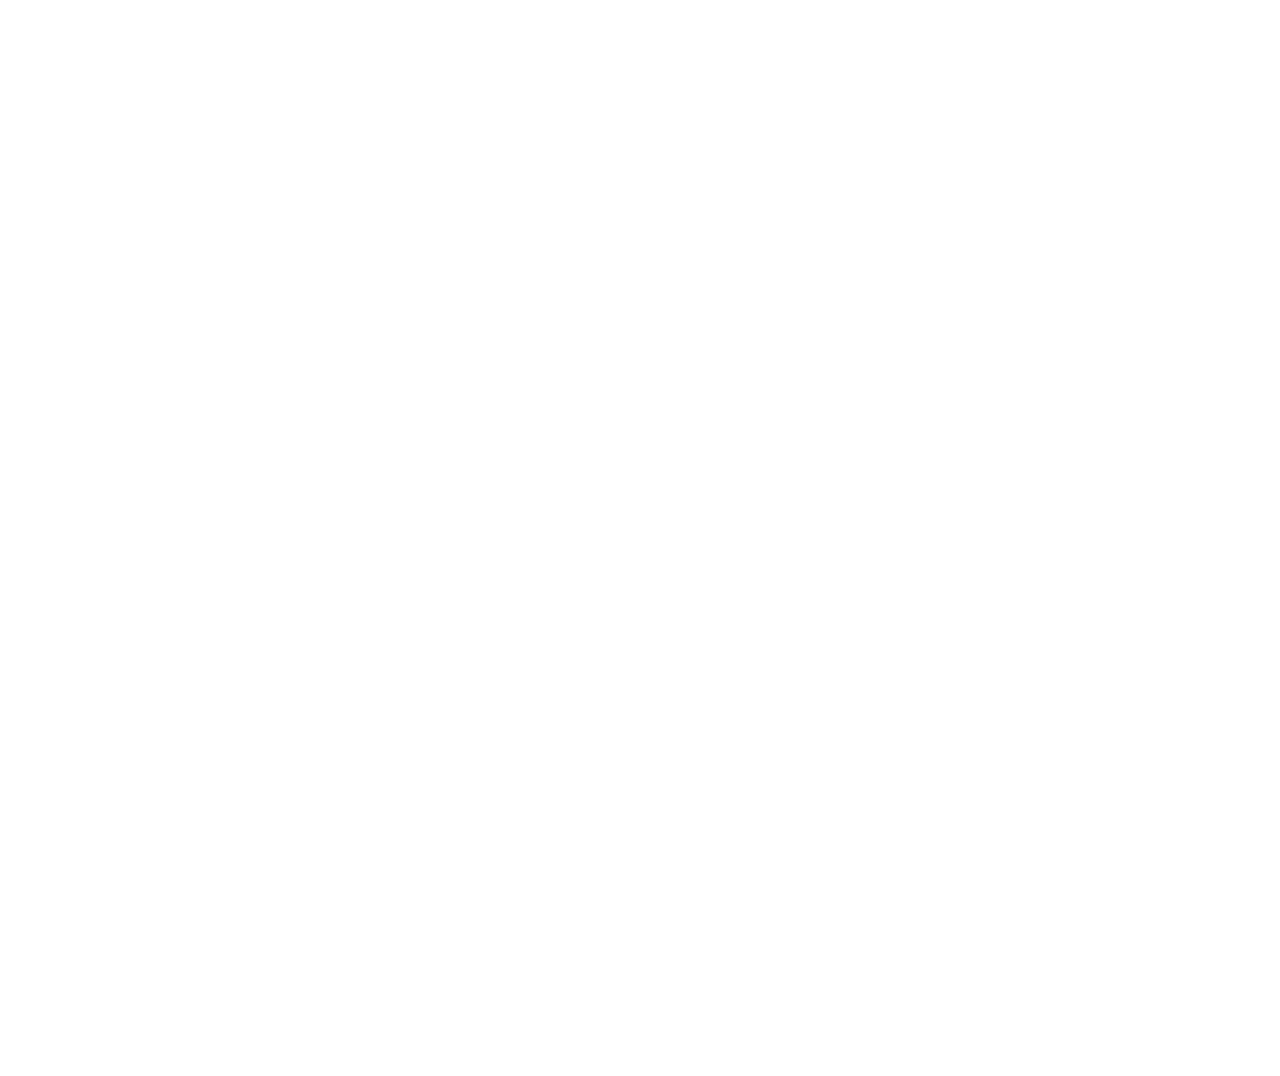
==== commit 9c216bc9: "Fin du script pour oscour 	modified:   Web/oscour_tristan/index.html 	modified:   Web/oscour_tristan" ====
--- a/Web/oscour_tristan/index.html
+++ b/Web/oscour_tristan/index.html
@@ -99,9 +99,9 @@
             <tr>
                 <td>Ventilation (renouvellement de l'air dans les poumons)</td>
                 <td>
-                    <input type="radio" name="respiration" value="spontanée"> Spontanée
+                    <input type="radio" name="ventilation" value="spontanée"> Spontanée
                     <br>
-                    <input type="radio" name="respiration" value="mécanique"> Mécanique
+                    <input type="radio" name="ventilation" value="mécanique"> Mécanique
                 </td>
             </tr>
         </table>
@@ -109,10 +109,13 @@
 
         <p>Brève description des symptômes</p>
 
-        <textarea></textarea>
+        <textarea id="description"></textarea>
             
         </table>
+        
+        <button onclick="valider()">Valider</button>
     </span>
+    <span id="récapitulatif"></span>
 
     <div class="big_break"></div>
 </body>
--- a/Web/oscour_tristan/style.css
+++ b/Web/oscour_tristan/style.css
@@ -33,6 +33,16 @@
     width: 100%;
 }
 
+button{
+    background-color: navy;
+    border-width: 0px;
+    font-size: 2rem;
+}
+
+button:hover{
+    background-color: royalblue;
+}
+
 .big_break{
     height: 2000px;
 }
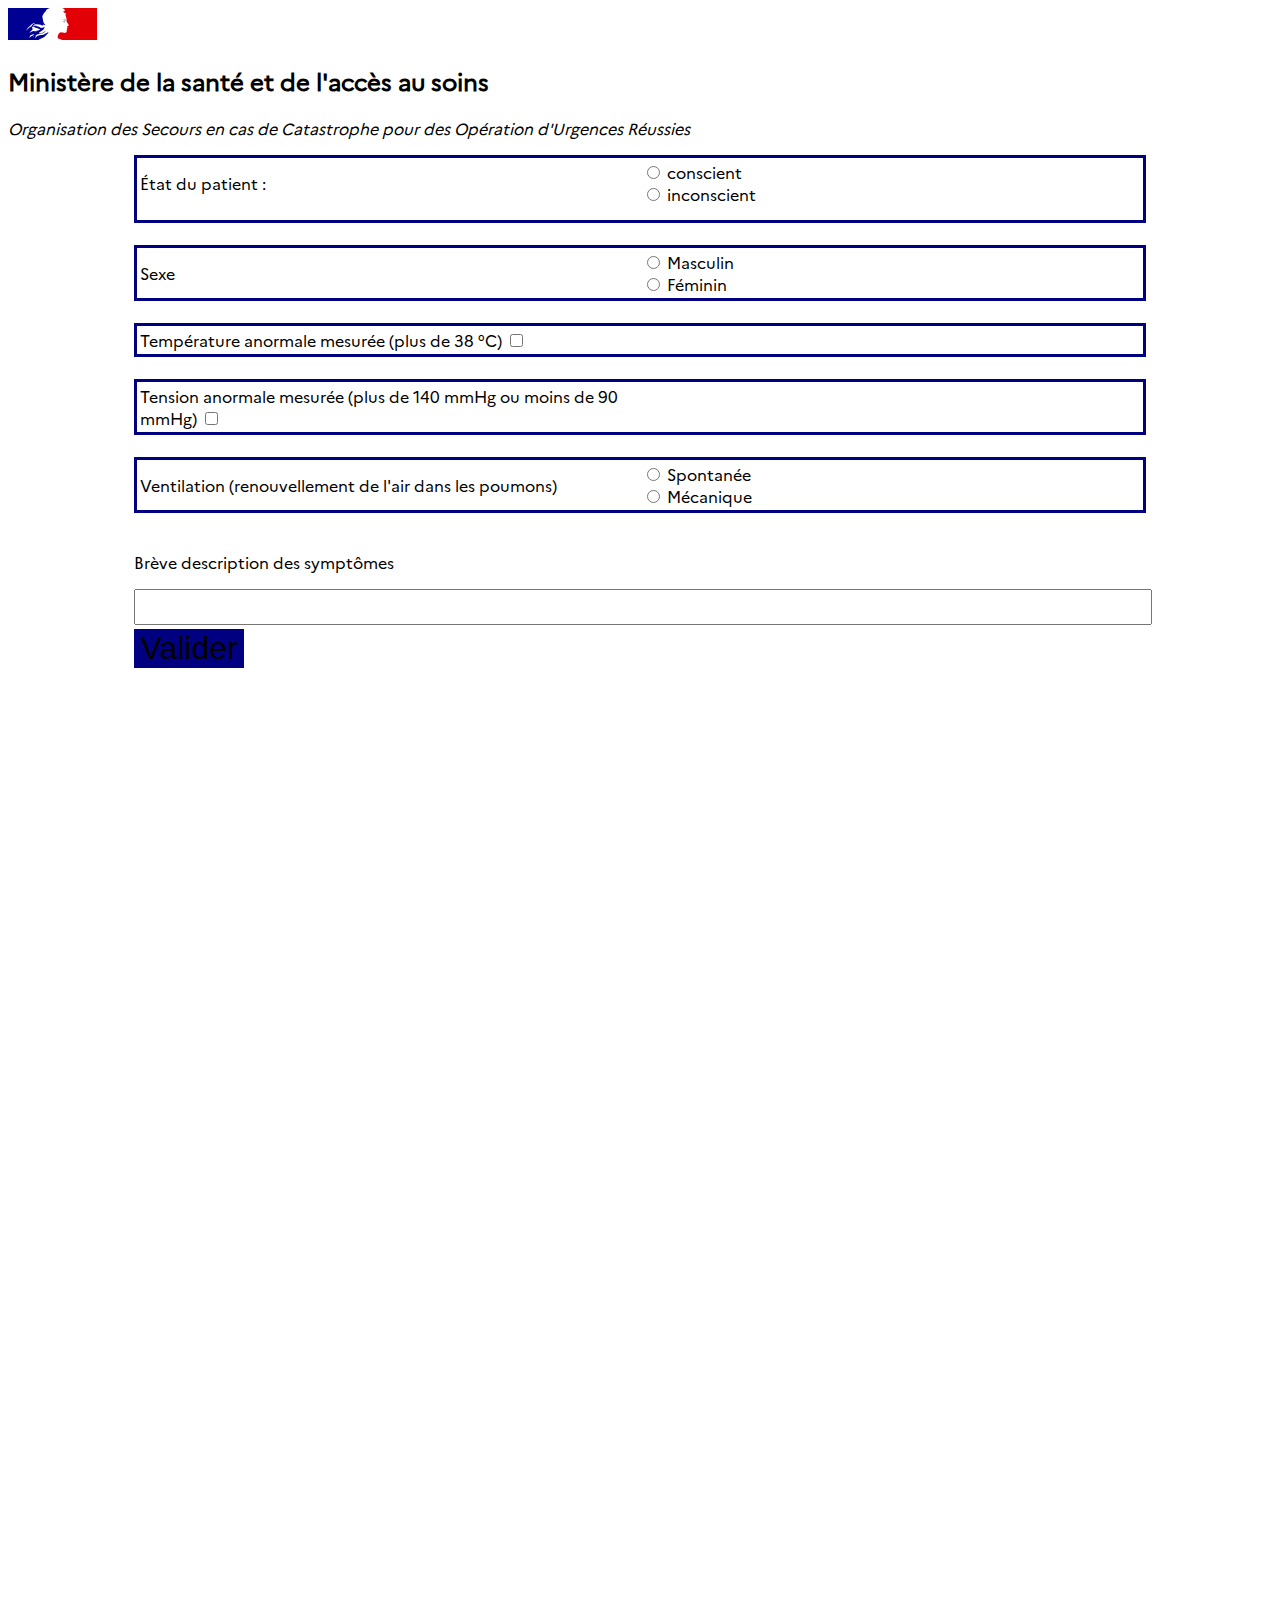
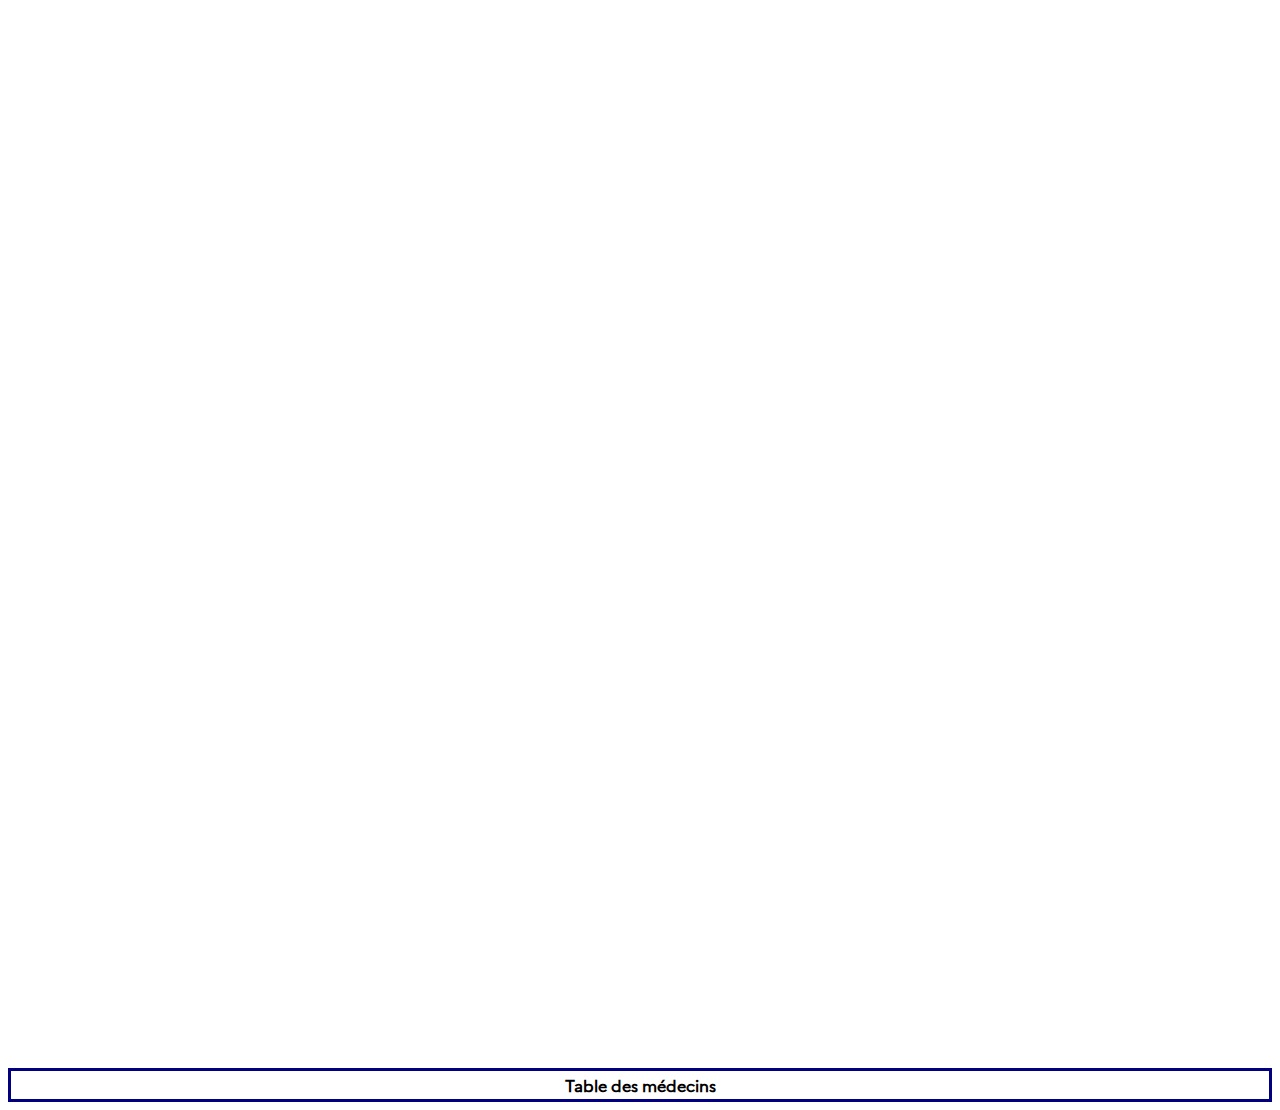
==== commit ab563899: "modified:   Web/oscour_tristan/index.html" ====
--- a/Web/oscour_tristan/index.html
+++ b/Web/oscour_tristan/index.html
@@ -118,4 +118,9 @@
     <span id="récapitulatif"></span>
 
     <div class="big_break"></div>
+    <table>
+        <tr>
+            <th>Table des médecins</th>
+        </tr>
+    </table>
 </body>
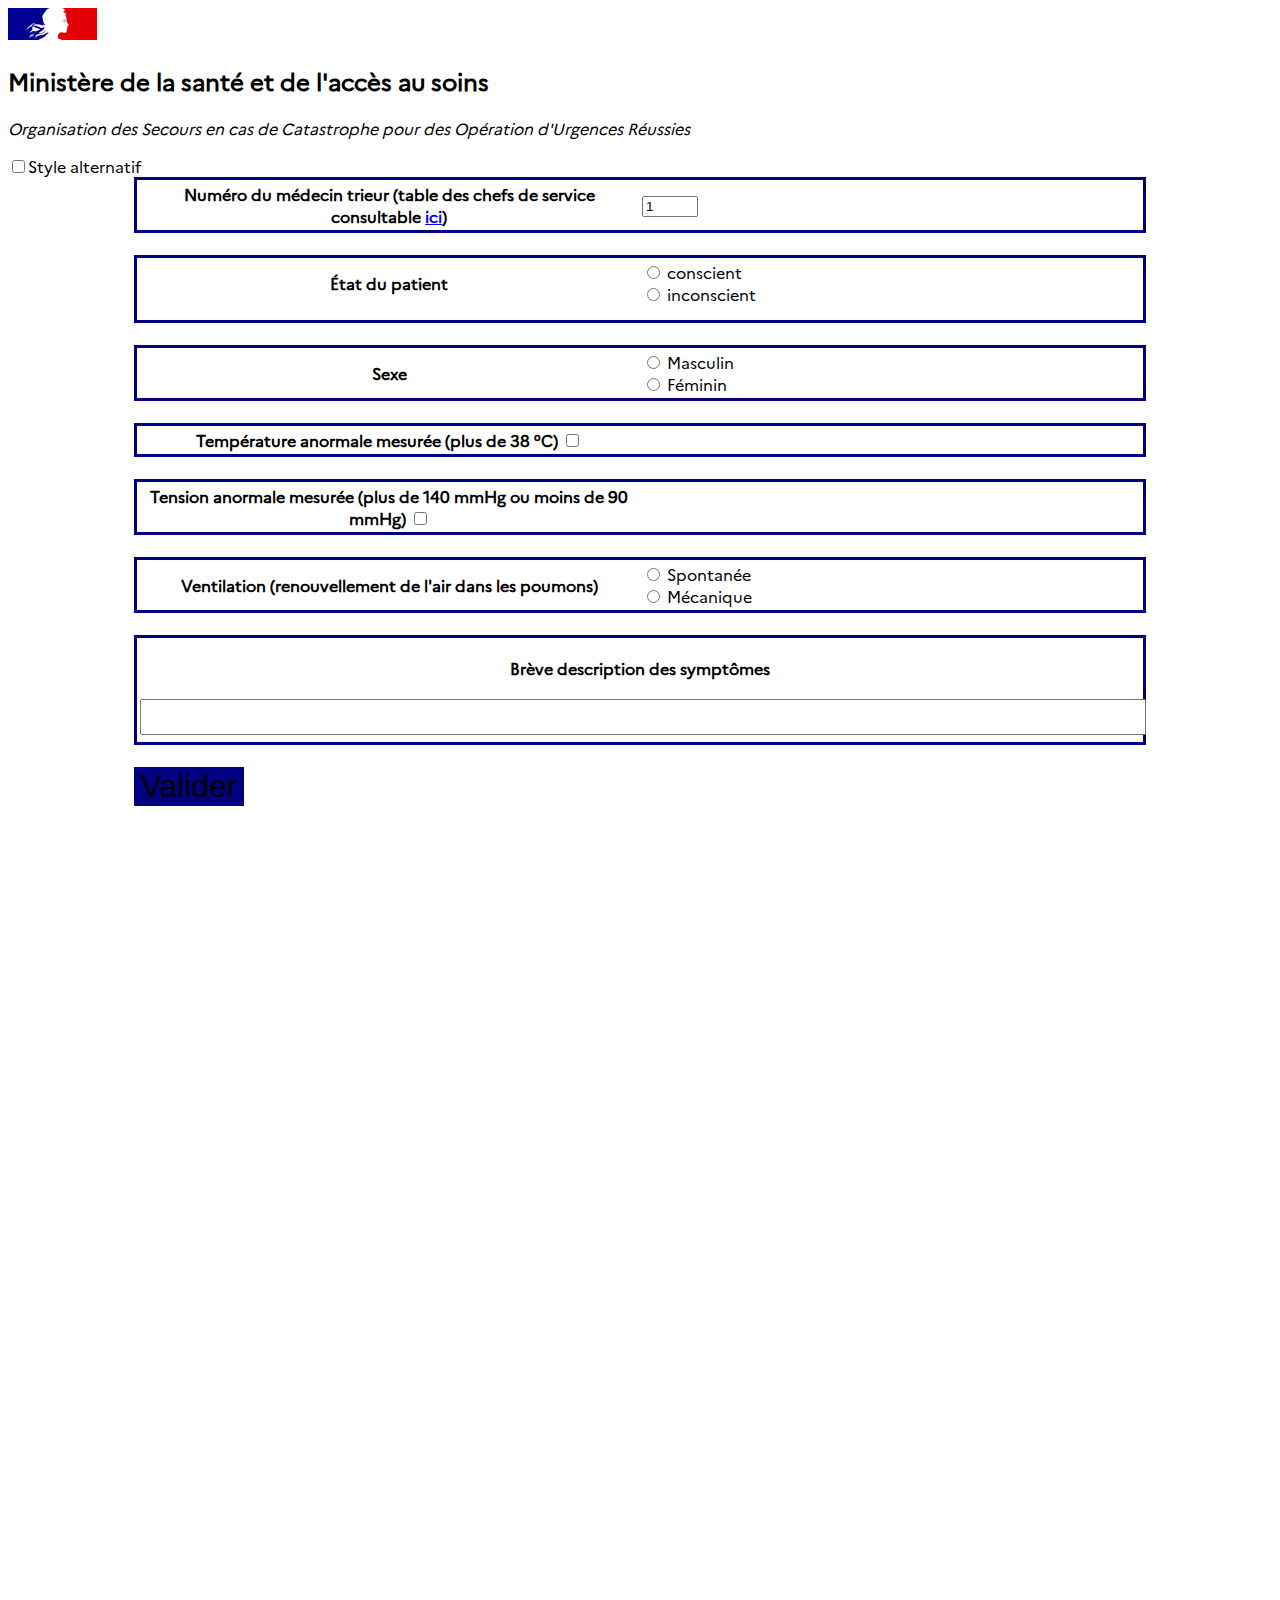
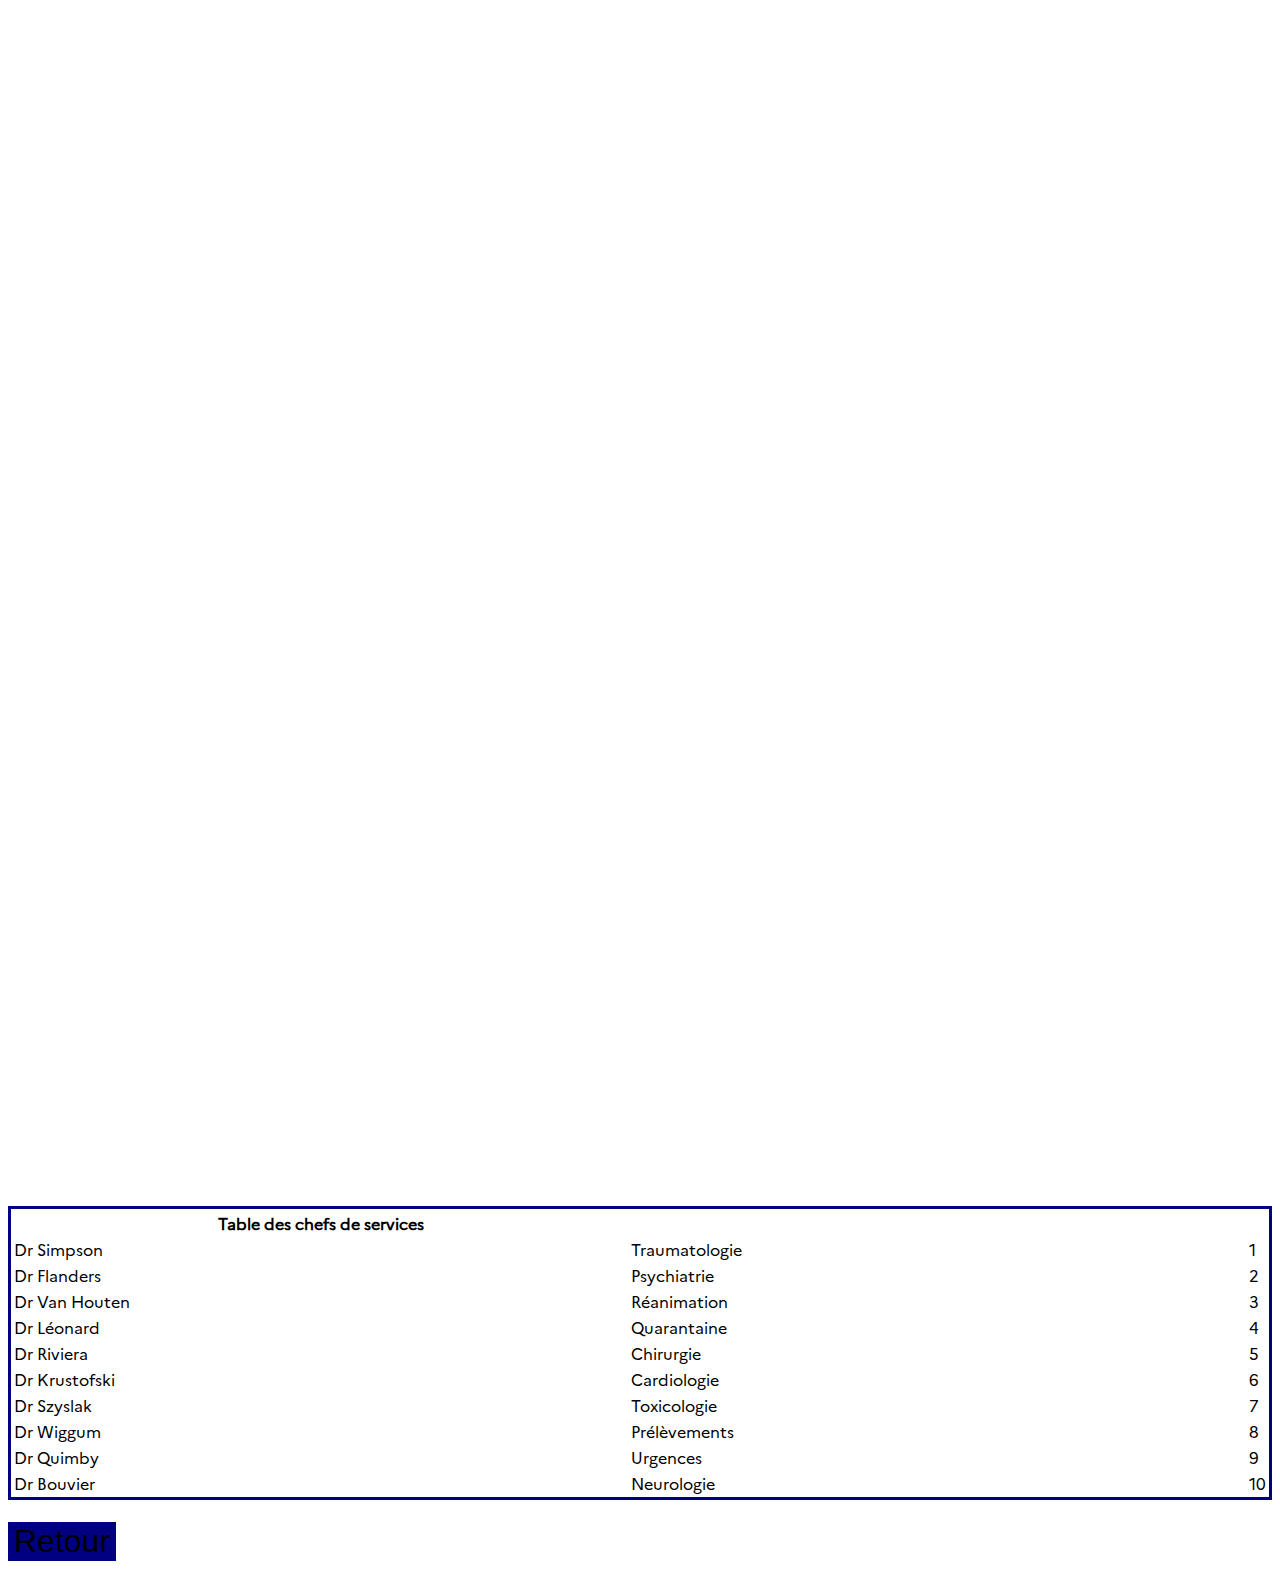
==== commit 1afcf81a: "deleted:    Web/oscour_tristan/Marianne/.DS_Store 	new file:   Web/oscour_tristan/alternatif.css 	re" ====
--- a/Web/oscour_tristan/index.html
+++ b/Web/oscour_tristan/index.html
@@ -2,23 +2,33 @@
 <head>
     <meta charset="utf-8">
     <title>Accueil - Oscour</title>
-    <link rel="stylesheet" href="style.css">
+    <link id="css" rel="stylesheet" href="style.css">
     <link rel="icon" href="assets/favicon.ico">
     <script src="oscour.js"></script>
 </head>
 
 <body>
-    <a id="minisère">
+    <a id="ministère" href="https://sante.gouv.fr">
         <img alt="Bloc Marianne" src="assets/Bloc_Marianne.png">
         <h2>Ministère de la santé et de l'accès au soins</h2>
     </a>
-
+    
     <p class="center"><i>Organisation des Secours en cas de Catastrophe pour des Opération d'Urgences Réussies</i></p>
 
-    <span id="form">
-        <table>
-            <tr>
-                <td>État du patient :</td>
+    <input type="checkbox" id="style" onchange="changeStyle()"><label for="style">Style alternatif</label>
+
+    <span id="form" class="center">
+        <table>
+            <tr>
+                <th>Numéro du médecin trieur (table des chefs de service consultable <a href="#médecins">ici</a>)</th>
+                <td><input type="number" id="numéro" onchange="NuméroMédecin()" min="1" max="10" value="1"></td>
+            </tr>
+        </table>
+        <br>
+
+        <table>
+            <tr>
+                <th>État du patient</th>
                 <td>
                     <input type="radio" name="conscience" value="conscient" onclick="estConscient()"> conscient
                     <br>
@@ -27,27 +37,27 @@
             </tr>
 
             <tr>
-                <td>
+                <th>
                     <span id="nom"></span>
-                </td>
+                </th>
                 <td>
                     <span id="nomInput"></span>
                 </td>
             </tr>
 
             <tr>
-                <td>
+                <th>
                     <span id="prénom"></span>
-                </td>
+                </th>
                 <td>
                     <span id="prénomInput"></span>
                 </td>
             </tr>
 
             <tr>
-                <td>
+                <th>
                     <span id="naissance"></span>
-                </td>
+                </th>
                 <td>
                     <span id="naissanceInput"></span>
                 </td>
@@ -57,7 +67,7 @@
 
         <table>
             <tr>
-                <td>Sexe</td>
+                <th>Sexe</th>
                 <td>
                     <input type="radio" name="sexe" value="masculin"> Masculin
                     <br>
@@ -69,10 +79,10 @@
 
         <table>
             <tr>
-                <td>
+                <th>
                     Température anormale mesurée (plus de 38 °C)
                     <input id="températureAnormale" type="checkbox" onchange="température()">
-                </td>
+                </th>
 
                 <td>
                     <span id="températureInput"></span>
@@ -83,10 +93,10 @@
 
         <table>
             <tr>
-                <td>
+                <th>
                     Tension anormale mesurée (plus de 140 mmHg ou moins de 90 mmHg)
                     <input id="tensionAnormale" type="checkbox" onchange="tension()">
-                </td>
+                </th>
 
                 <td>
                     <span id="tensionInput"></span>
@@ -97,7 +107,7 @@
 
         <table>
             <tr>
-                <td>Ventilation (renouvellement de l'air dans les poumons)</td>
+                <th>Ventilation (renouvellement de l'air dans les poumons)</th>
                 <td>
                     <input type="radio" name="ventilation" value="spontanée"> Spontanée
                     <br>
@@ -107,20 +117,93 @@
         </table>
         <br>
 
-        <p>Brève description des symptômes</p>
-
-        <textarea id="description"></textarea>
-            
-        </table>
-        
+        <table>
+            <tr>
+                <th>
+                    <p>Brève description des symptômes</p>
+                </th>
+            </tr>
+            <tr>
+                <td>
+                    <textarea id="description"></textarea>
+                </td>
+            </tr>
+        </table>
+        <br>
+
         <button onclick="valider()">Valider</button>
     </span>
     <span id="récapitulatif"></span>
 
     <div class="big_break"></div>
-    <table>
-        <tr>
-            <th>Table des médecins</th>
-        </tr>
-    </table>
-</body>
+    <span id="médecins" class="center">
+        <table>
+            <tr>
+                <th>Table des chefs de services</th>
+            </tr>
+            
+            <tr>
+                <td>Dr Simpson</td>
+                <td>Traumatologie</td>
+                <td>1</td>
+            </tr>
+
+            <tr>
+                <td>Dr Flanders</td>
+                <td>Psychiatrie</td>
+                <td>2</td>
+            </tr>
+
+            <tr>
+                <td>Dr Van Houten</td>
+                <td>Réanimation</td>
+                <td>3</td>
+            </tr>
+
+            <tr>
+                <td>Dr Léonard</td>
+                <td>Quarantaine</td>
+                <td>4</td>
+            </tr>
+
+            <tr>
+                <td>Dr Riviera</td>
+                <td>Chirurgie</td>
+                <td>5</td>
+            </tr>
+
+            <tr>
+                <td>Dr Krustofski</td>
+                <td>Cardiologie</td>
+                <td>6</td>
+            </tr>
+
+            <tr>
+                <td>Dr Szyslak</td>
+                <td>Toxicologie</td>
+                <td>7</td>
+            </tr>
+
+            <tr>
+                <td>Dr Wiggum</td>
+                <td>Prélèvements</td>
+                <td>8</td>
+            </tr>
+
+            <tr>
+                <td>Dr Quimby</td>
+                <td>Urgences</td>
+                <td>9</td>
+            </tr>
+
+            <tr>
+                <td>Dr Bouvier</td>
+                <td>Neurologie</td>
+                <td>10</td>
+            </tr>
+        </table>
+        <br>
+
+        <a href="#ministère"><button>Retour</button></a>
+    </span>
+</body>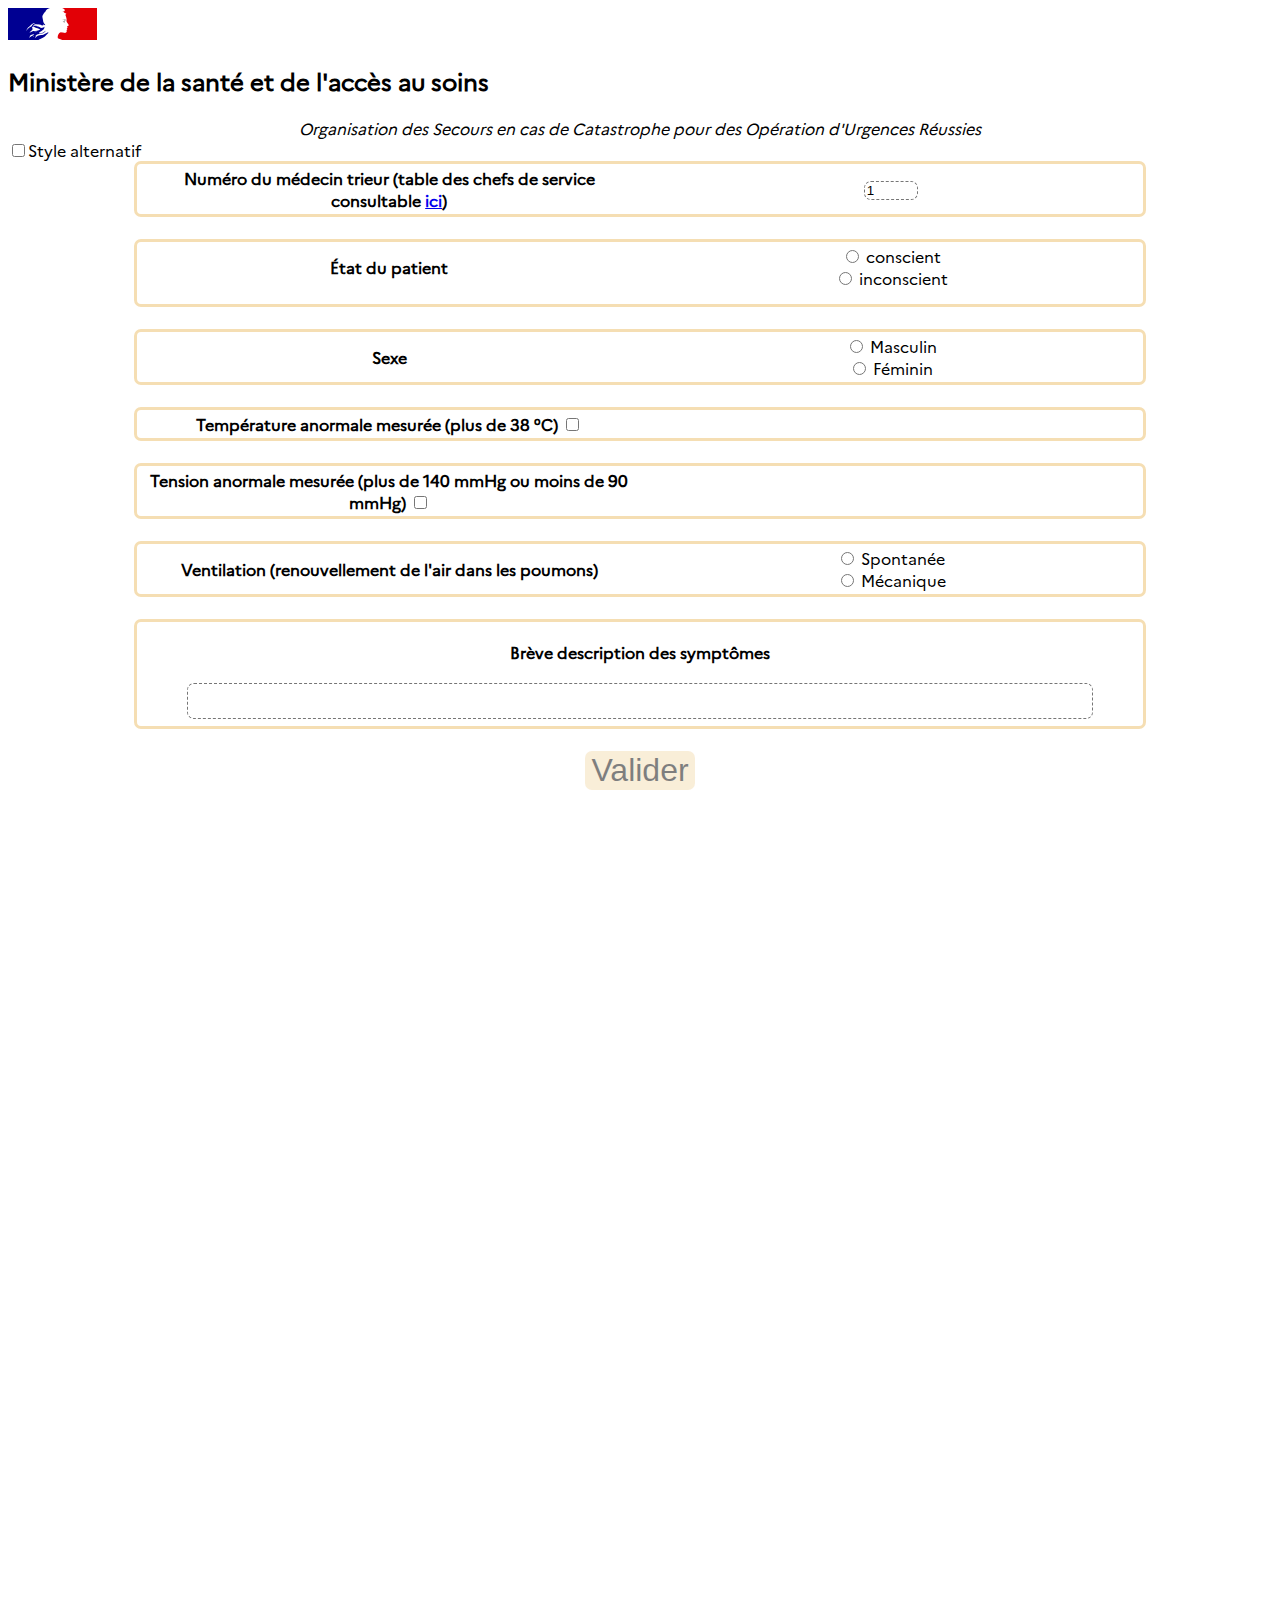
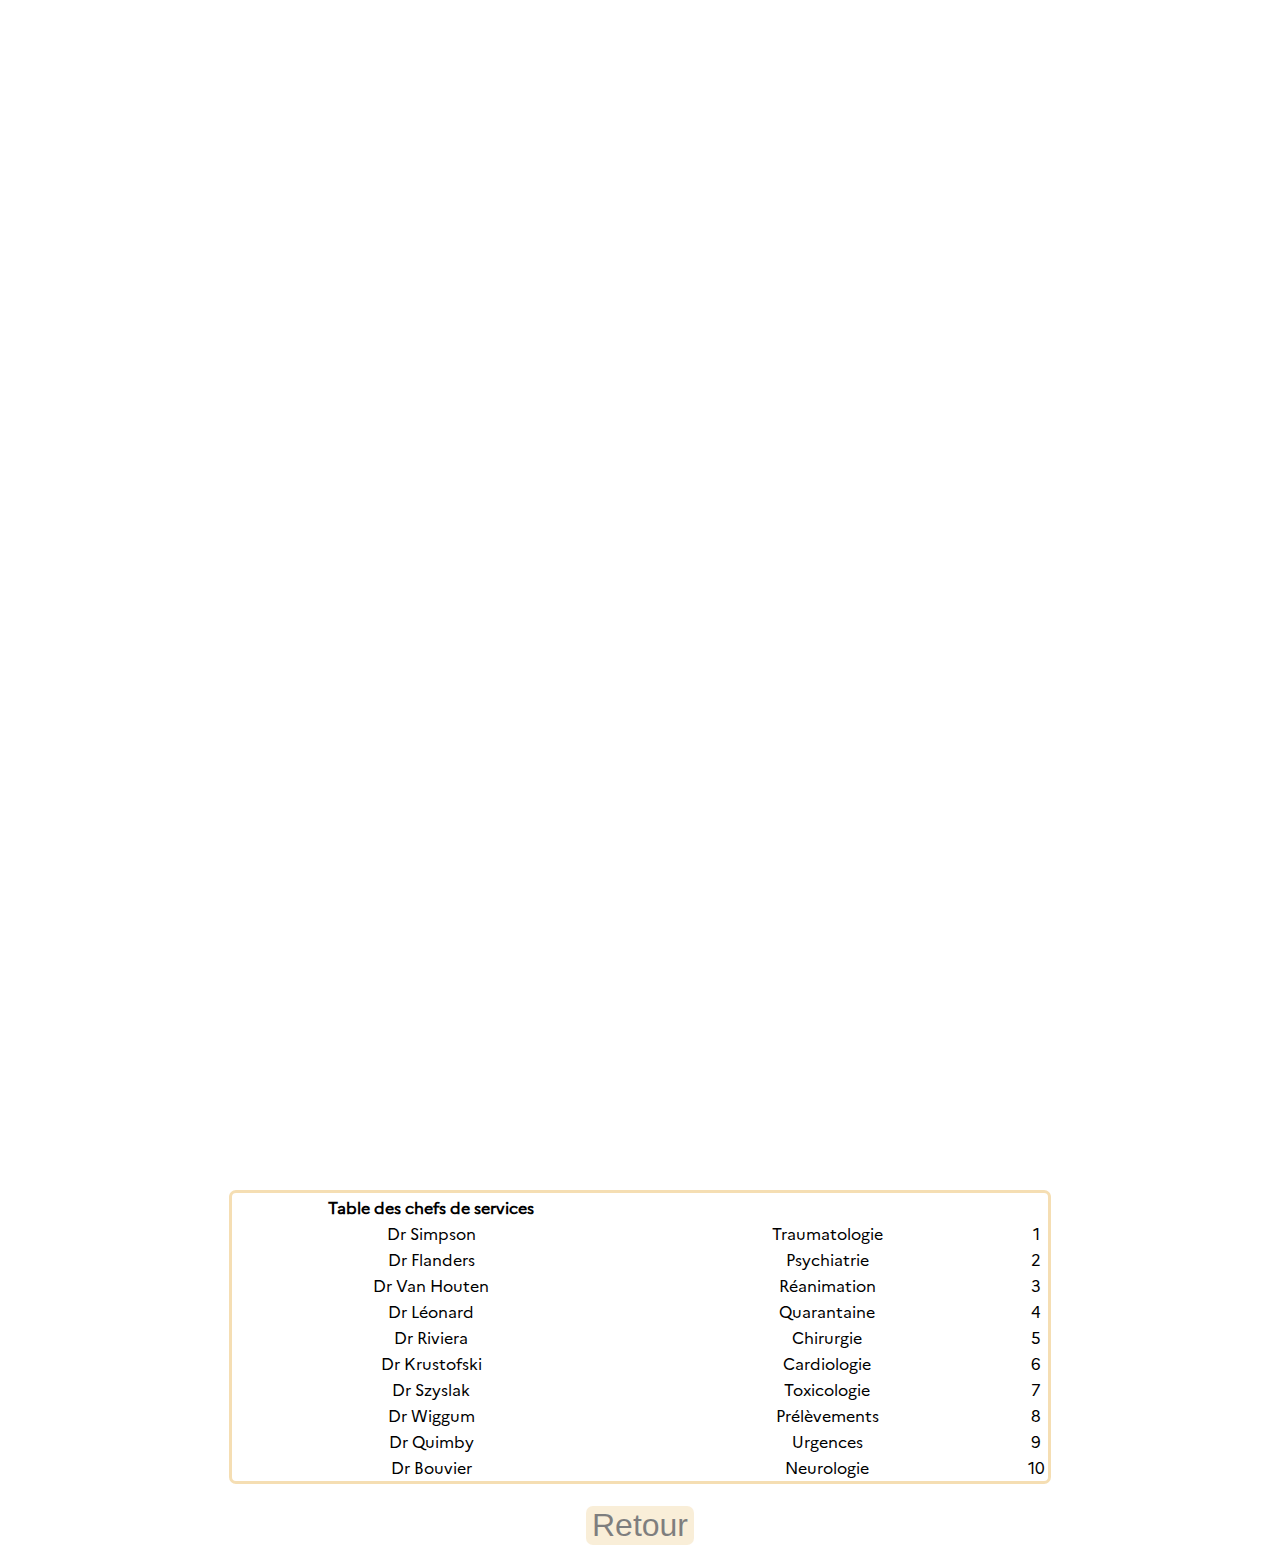
==== commit e09a1482: "modified:   Web/oscour_tristan/alternatif.css 	modified:   Web/oscour_tristan/index.html 	modified: " ====
--- a/Web/oscour_tristan/index.html
+++ b/Web/oscour_tristan/index.html
@@ -8,10 +8,10 @@
 </head>
 
 <body>
-    <a id="ministère" href="https://sante.gouv.fr">
+    <a href="https://sante.gouv.fr">
         <img alt="Bloc Marianne" src="assets/Bloc_Marianne.png">
-        <h2>Ministère de la santé et de l'accès au soins</h2>
     </a>
+    <h2>Ministère de la santé et de l'accès au soins</h2>
     
     <p class="center"><i>Organisation des Secours en cas de Catastrophe pour des Opération d'Urgences Réussies</i></p>
 
--- a/Web/oscour_tristan/style.css
+++ b/Web/oscour_tristan/style.css
@@ -1,11 +1,13 @@
 @font-face {
     font-family: Marianne;
-    src: url(Marianne/Marianne-Regular.otf);
+    src: url(assets/Marianne/Marianne-Regular.otf);
 }
 
 :root{
-    color-scheme: light dark;
+    color-scheme: light;
     --border-width: 4px;
+    --border-radius: 7px;
+    --emphasis-color: wheat;
 }
 
 body{
@@ -15,48 +17,61 @@
 }
 
 h1{
-    color: navy;
+    color: var(--emphasis-color);
 }
 
 table{
     width: 100%;
     border-style: solid;
-    border-color: navy;
+    border-color: var(--emphasis-color);
+    border-radius: var(--border-radius);
 }
 
 td{
     width: 50%;
 }
 
+input{
+    border-style: dashed;
+    border-width: 1px;
+    border-radius: var(--border-radius);
+}
+
 textarea{
+    border-style: dashed;
+    border-width: 1px;
+    border-radius: var(--border-radius);
     resize: none;
-    width: 100%;
+    width: 90%;
 }
 
 button{
-    background-color: navy;
-    border-width: 0px;
+    background-color: var(--emphasis-color);
+    opacity: 50%;
+    border: none;
+    border-radius: var(--border-radius);
     font-size: 2rem;
 }
 
 button:hover{
-    background-color: royalblue;
+    opacity: 100%;
+    transition: 0.5s;
+}
+
+.center{
+    display: block;
+    margin: auto;
+    text-align: center;
 }
 
 .big_break{
     height: 2000px;
 }
 
-#ministère{
-    background-color: white;
-    color: black;
-    text-decoration-line: none;
+#form{
+    width: 80%;
 }
 
-#form{
-    display: block;
-    width: 80%;
-    margin-left: auto;
-    margin-right: auto;
-}
-
+#médecins{
+    width: 65%;
+}